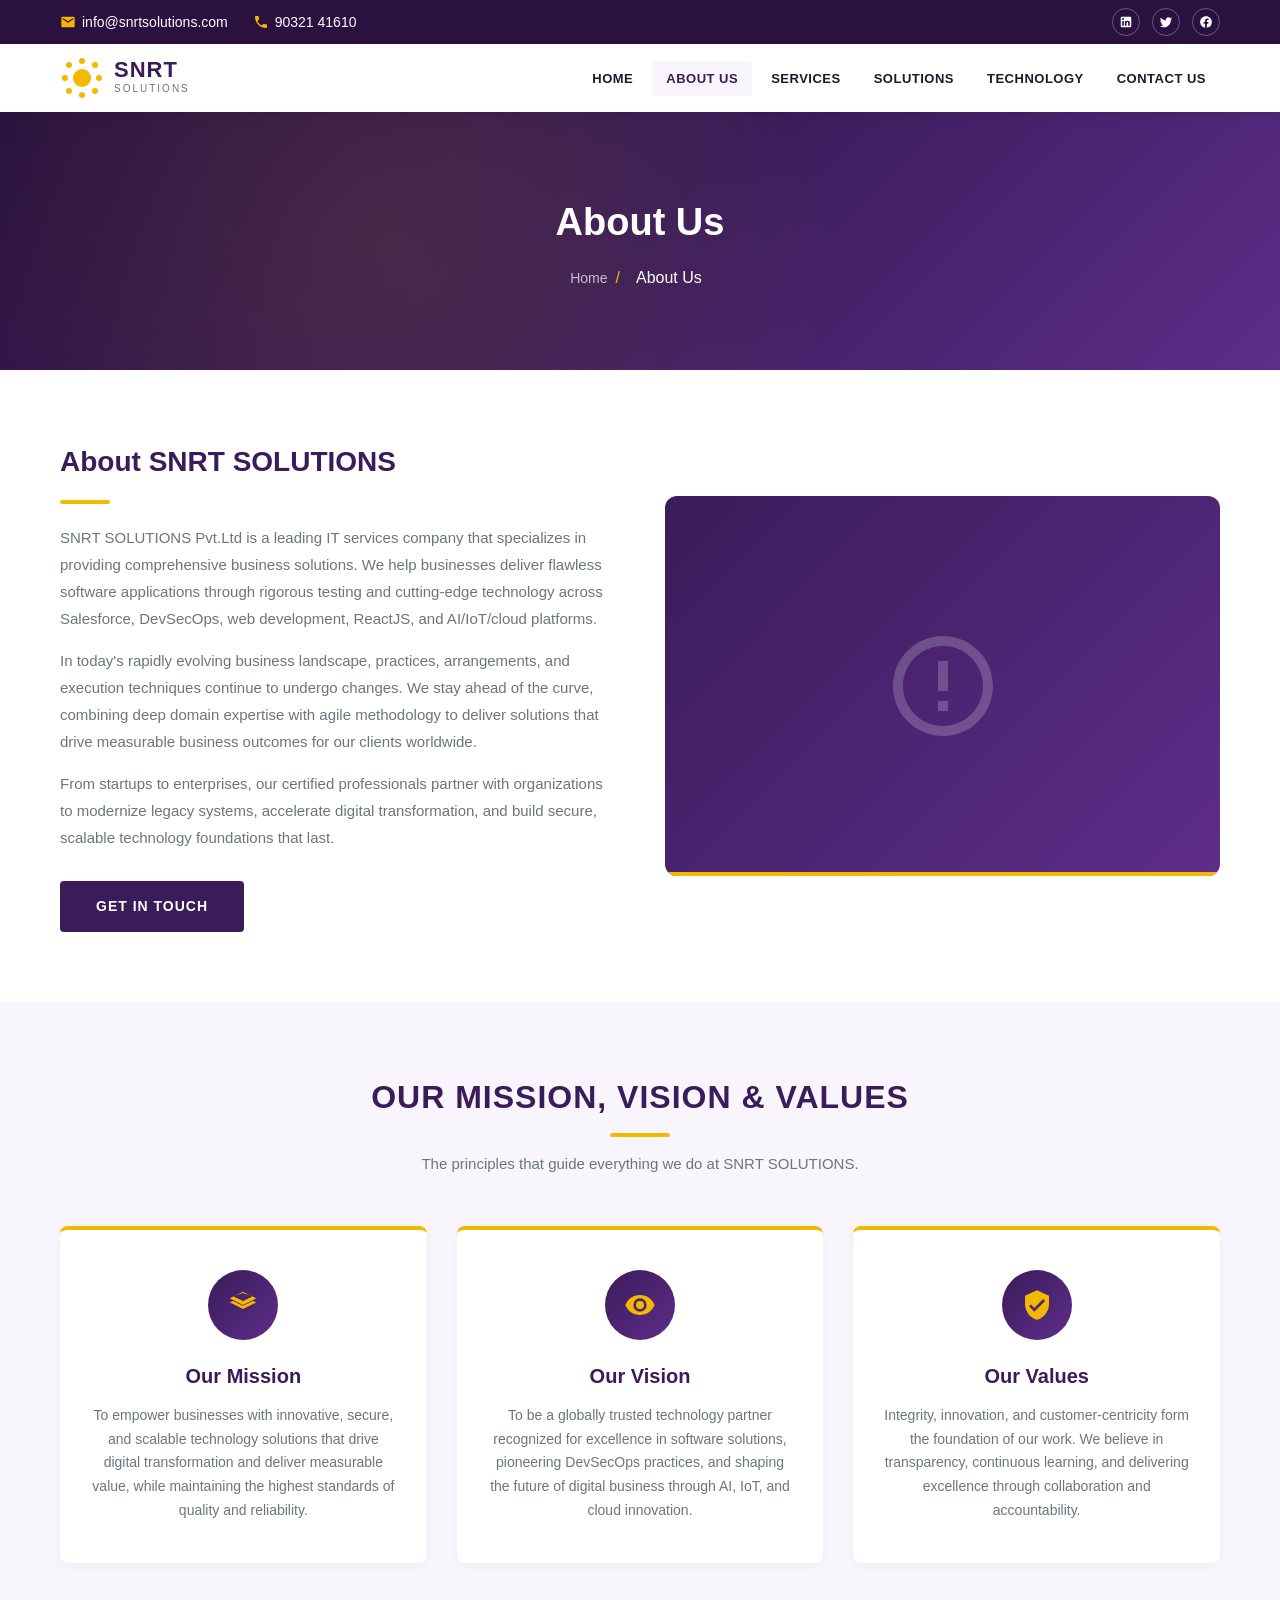
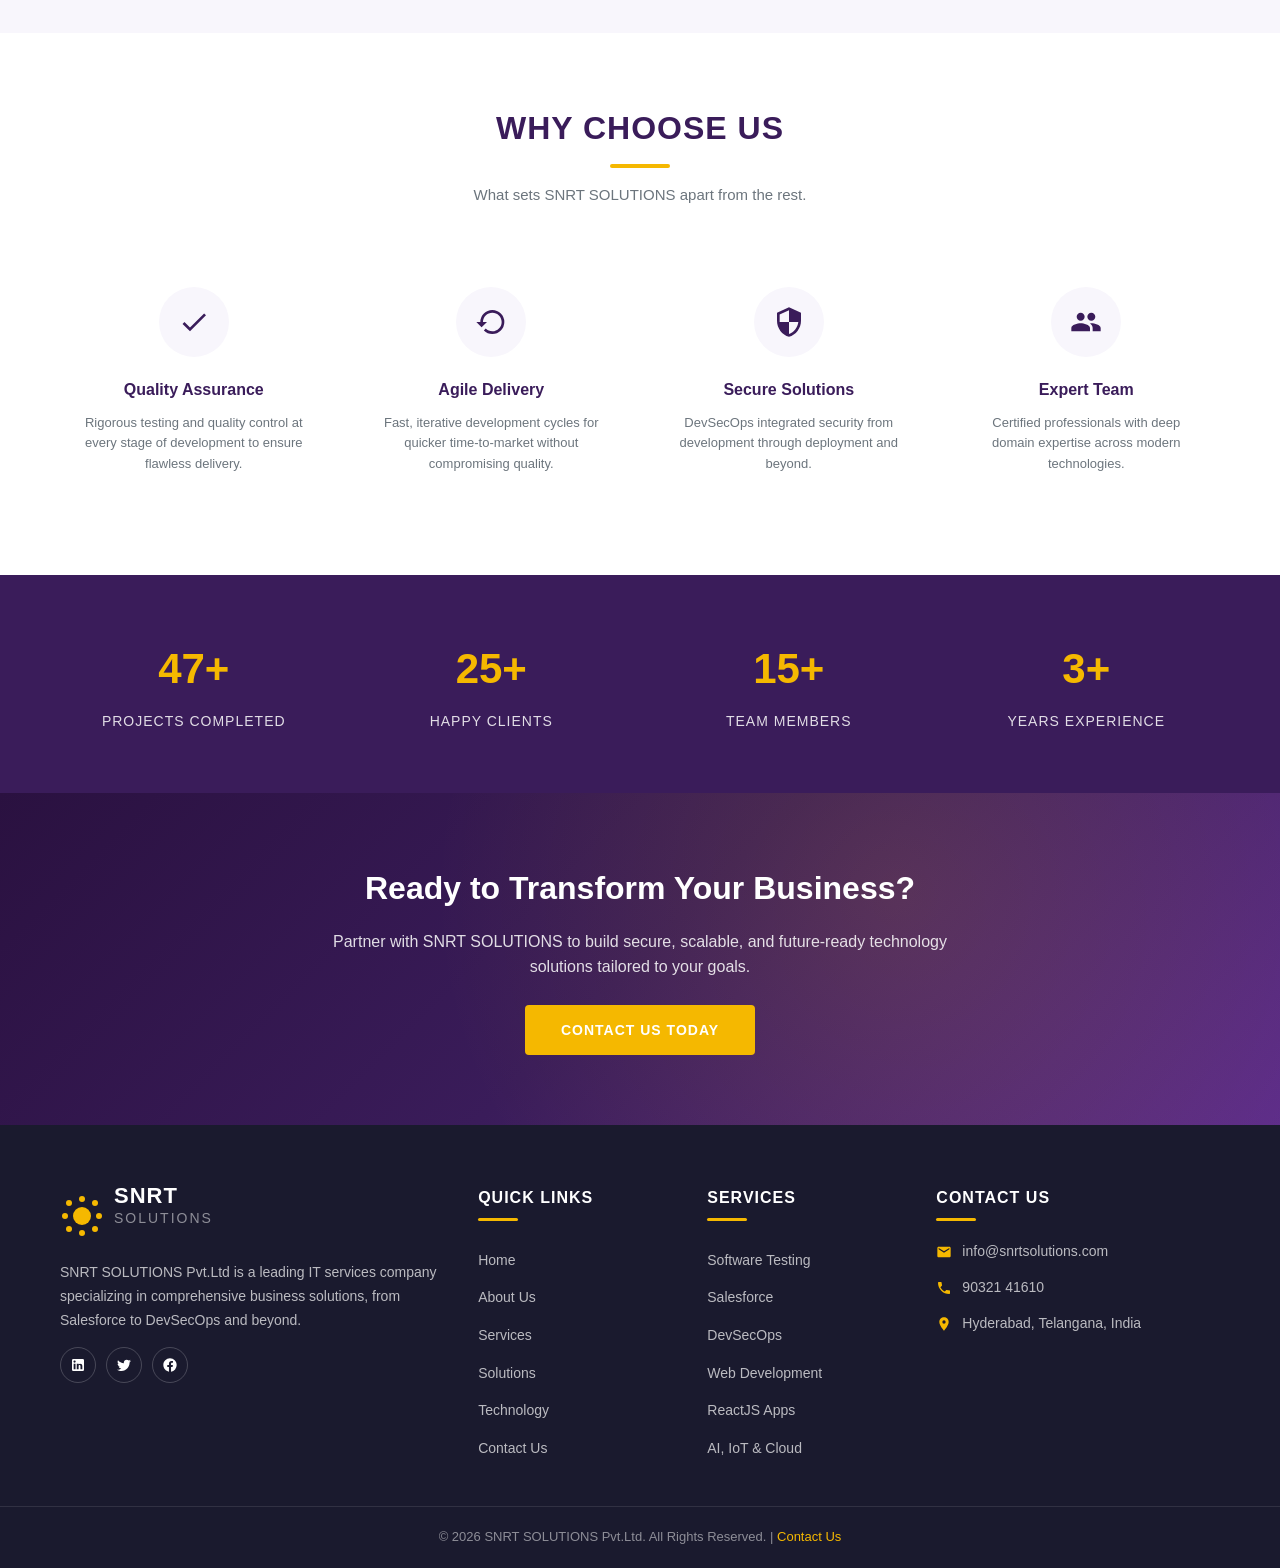
==== about.html @ 0b2ca017 "first commit" ====
<!DOCTYPE html>
<html lang="en">
<head>
  <meta charset="UTF-8">
  <meta name="viewport" content="width=device-width, initial-scale=1.0">
  <title>About Us | SNRT Solutions</title>
  <meta name="description" content="Learn about SNRT SOLUTIONS Pvt.Ltd - our mission, vision, values, and why businesses choose us for Salesforce, DevSecOps, web development, and more.">
  <link rel="stylesheet" href="css/style.css">
</head>
<body>

  <!-- ===== Top Contact Bar ===== -->
  <div class="top-bar">
    <div class="container">
      <div class="contact-info">
        <a href="mailto:info@snrtsolutions.com">
          <svg viewBox="0 0 24 24"><path d="M20 4H4c-1.1 0-1.99.9-1.99 2L2 18c0 1.1.9 2 2 2h16c1.1 0 2-.9 2-2V6c0-1.1-.9-2-2-2zm0 4l-8 5-8-5V6l8 5 8-5v2z"/></svg>
          info@snrtsolutions.com
        </a>
        <a href="tel:+919032141610">
          <svg viewBox="0 0 24 24"><path d="M6.62 10.79c1.44 2.83 3.76 5.14 6.59 6.59l2.2-2.2c.27-.27.67-.36 1.02-.24 1.12.37 2.33.57 3.57.57.55 0 1 .45 1 1V20c0 .55-.45 1-1 1-9.39 0-17-7.61-17-17 0-.55.45-1 1-1h3.5c.55 0 1 .45 1 1 0 1.25.2 2.45.57 3.57.11.35.03.74-.25 1.02l-2.2 2.2z"/></svg>
          90321 41610
        </a>
      </div>
      <div class="social-icons">
        <a href="https://www.linkedin.com" target="_blank" aria-label="LinkedIn">
          <svg viewBox="0 0 24 24"><path d="M19 3a2 2 0 0 1 2 2v14a2 2 0 0 1-2 2H5a2 2 0 0 1-2-2V5a2 2 0 0 1 2-2h14m-.5 15.5v-5.3a3.26 3.26 0 0 0-3.26-3.26c-.85 0-1.84.52-2.32 1.3v-1.11h-2.79v8.37h2.79v-4.93c0-.77.62-1.4 1.39-1.4a1.4 1.4 0 0 1 1.4 1.4v4.93h2.79M6.88 8.56a1.68 1.68 0 0 0 1.68-1.68c0-.93-.75-1.69-1.68-1.69a1.69 1.69 0 0 0-1.69 1.69c0 .93.76 1.68 1.69 1.68m1.39 9.94v-8.37H5.5v8.37h2.77z"/></svg>
        </a>
        <a href="https://twitter.com" target="_blank" aria-label="Twitter">
          <svg viewBox="0 0 24 24"><path d="M22.46 6c-.77.35-1.6.58-2.46.69.88-.53 1.56-1.37 1.88-2.38-.83.5-1.75.85-2.72 1.05C18.37 4.5 17.26 4 16 4c-2.35 0-4.27 1.92-4.27 4.29 0 .34.04.67.11.98C8.28 9.09 5.11 7.38 3 4.79c-.37.64-.58 1.38-.58 2.17 0 1.5.76 2.82 1.93 3.6-.71 0-1.37-.2-1.96-.5v.03c0 2.08 1.48 3.82 3.44 4.21a4.22 4.22 0 0 1-1.93.07c.54 1.69 2.12 2.92 3.98 2.95-1.46 1.14-3.31 1.82-5.31 1.82-.34 0-.68-.02-1.02-.06C3.44 20.29 5.7 21 8.12 21 16 21 20.33 14.46 20.33 8.79c0-.19 0-.37-.01-.56.84-.6 1.56-1.36 2.14-2.23z"/></svg>
        </a>
        <a href="https://facebook.com" target="_blank" aria-label="Facebook">
          <svg viewBox="0 0 24 24"><path d="M12 2.04c-5.5 0-10 4.49-10 10.02 0 5 3.66 9.15 8.44 9.9v-7H7.9v-2.9h2.54V9.85c0-2.51 1.49-3.89 3.78-3.89 1.09 0 2.23.19 2.23.19v2.47h-1.26c-1.24 0-1.63.77-1.63 1.56v1.88h2.78l-.45 2.9h-2.33v7a10 10 0 0 0 8.44-9.9c0-5.53-4.5-10.02-10-10.02z"/></svg>
        </a>
      </div>
    </div>
  </div>

  <!-- ===== Header / Navigation ===== -->
  <header class="header">
    <div class="container">
      <a href="index.html" class="logo">
        <div class="logo-icon">
          <div class="sun-core"></div>
          <div class="sun-ray r1"></div>
          <div class="sun-ray r2"></div>
          <div class="sun-ray r3"></div>
          <div class="sun-ray r4"></div>
          <div class="sun-ray r5"></div>
          <div class="sun-ray r6"></div>
          <div class="sun-ray r7"></div>
          <div class="sun-ray r8"></div>
        </div>
        <div class="logo-text">
          <h1>SNRT</h1>
          <p>Solutions</p>
        </div>
      </a>
      <nav>
        <ul class="nav-menu">
          <li><a href="index.html">Home</a></li>
          <li><a href="about.html" class="active">About Us</a></li>
          <li><a href="services.html">Services</a></li>
          <li><a href="solutions.html">Solutions</a></li>
          <li><a href="technology.html">Technology</a></li>
          <li><a href="contact.html">Contact Us</a></li>
        </ul>
      </nav>
      <div class="menu-toggle">
        <span></span>
        <span></span>
        <span></span>
      </div>
    </div>
  </header>

  <!-- ===== Page Header ===== -->
  <section class="page-header">
    <div class="container">
      <h1>About Us</h1>
      <div class="breadcrumb">
        <a href="index.html">Home</a><span>/</span><span class="current">About Us</span>
      </div>
    </div>
  </section>

  <!-- ===== Company Introduction ===== -->
  <section class="about-intro">
    <div class="container">
      <div class="about-content">
        <div class="about-text">
          <h2>About SNRT SOLUTIONS</h2>
          <div class="underline"></div>
          <p>SNRT SOLUTIONS Pvt.Ltd is a leading IT services company that specializes in providing comprehensive business solutions. We help businesses deliver flawless software applications through rigorous testing and cutting-edge technology across Salesforce, DevSecOps, web development, ReactJS, and AI/IoT/cloud platforms.</p>
          <p>In today's rapidly evolving business landscape, practices, arrangements, and execution techniques continue to undergo changes. We stay ahead of the curve, combining deep domain expertise with agile methodology to deliver solutions that drive measurable business outcomes for our clients worldwide.</p>
          <p>From startups to enterprises, our certified professionals partner with organizations to modernize legacy systems, accelerate digital transformation, and build secure, scalable technology foundations that last.</p>
          <a href="contact.html" class="btn btn-primary" style="margin-top: 15px;">Get In Touch</a>
        </div>
        <div class="about-image">
          <svg viewBox="0 0 24 24"><path d="M12 2C6.48 2 2 6.48 2 12s4.48 10 10 10 10-4.48 10-10S17.52 2 12 2zm0 18c-4.41 0-8-3.59-8-8s3.59-8 8-8 8 3.59 8 8-3.59 8-8 8zm-1-13h2v6h-2zm0 8h2v2h-2z"/></svg>
        </div>
      </div>
    </div>
  </section>

  <!-- ===== Mission, Vision, Values ===== -->
  <section class="mvv-section">
    <div class="container">
      <div class="section-title">
        <h2>Our Mission, Vision & Values</h2>
        <div class="underline"></div>
        <p>The principles that guide everything we do at SNRT SOLUTIONS.</p>
      </div>
      <div class="mvv-grid">
        <div class="mvv-card">
          <div class="mvv-icon">
            <svg viewBox="0 0 24 24"><path d="M12 2L2 7l10 5 10-5-10-5zm0 7L4.5 5.5 12 3l7.5 2.5L12 9zm0 3.5L4.5 9 2 10l10 5 10-5-2.5-1L12 12.5z"/></svg>
          </div>
          <h3>Our Mission</h3>
          <p>To empower businesses with innovative, secure, and scalable technology solutions that drive digital transformation and deliver measurable value, while maintaining the highest standards of quality and reliability.</p>
        </div>
        <div class="mvv-card">
          <div class="mvv-icon">
            <svg viewBox="0 0 24 24"><path d="M12 4.5C7 4.5 2.73 7.61 1 12c1.73 4.39 6 7.5 11 7.5s9.27-3.11 11-7.5c-1.73-4.39-6-7.5-11-7.5zM12 17a5 5 0 1 1 0-10 5 5 0 0 1 0 10zm0-8a3 3 0 1 0 0 6 3 3 0 0 0 0-6z"/></svg>
          </div>
          <h3>Our Vision</h3>
          <p>To be a globally trusted technology partner recognized for excellence in software solutions, pioneering DevSecOps practices, and shaping the future of digital business through AI, IoT, and cloud innovation.</p>
        </div>
        <div class="mvv-card">
          <div class="mvv-icon">
            <svg viewBox="0 0 24 24"><path d="M12 1L3 5v6c0 5.55 3.84 10.74 9 12 5.16-1.26 9-6.45 9-12V5l-9-4zm-2 16l-4-4 1.41-1.41L10 14.17l6.59-6.59L18 9l-8 8z"/></svg>
          </div>
          <h3>Our Values</h3>
          <p>Integrity, innovation, and customer-centricity form the foundation of our work. We believe in transparency, continuous learning, and delivering excellence through collaboration and accountability.</p>
        </div>
      </div>
    </div>
  </section>

  <!-- ===== Why Choose Us ===== -->
  <section class="features">
    <div class="container">
      <div class="section-title">
        <h2>Why Choose Us</h2>
        <div class="underline"></div>
        <p>What sets SNRT SOLUTIONS apart from the rest.</p>
      </div>
      <div class="features-grid">
        <div class="feature-item">
          <div class="feature-icon">
            <svg viewBox="0 0 24 24"><path d="M9 16.17L4.83 12l-1.42 1.41L9 19 21 7l-1.41-1.41z"/></svg>
          </div>
          <h4>Quality Assurance</h4>
          <p>Rigorous testing and quality control at every stage of development to ensure flawless delivery.</p>
        </div>
        <div class="feature-item">
          <div class="feature-icon">
            <svg viewBox="0 0 24 24"><path d="M13 3a9 9 0 0 0-9 9H1l3.89 3.89.07.14L9 12H6c0-3.87 3.13-7 7-7s7 3.13 7 7-3.13 7-7 7c-1.93 0-3.68-.79-4.94-2.06l-1.42 1.42A8.964 8.964 0 0 0 13 21a9 9 0 0 0 0-18z"/></svg>
          </div>
          <h4>Agile Delivery</h4>
          <p>Fast, iterative development cycles for quicker time-to-market without compromising quality.</p>
        </div>
        <div class="feature-item">
          <div class="feature-icon">
            <svg viewBox="0 0 24 24"><path d="M12 1L3 5v6c0 5.55 3.84 10.74 9 12 5.16-1.26 9-6.45 9-12V5l-9-4zm0 10.99h7c-.53 4.12-3.28 7.79-7 8.94V12H5V6.3l7-3.11v8.8z"/></svg>
          </div>
          <h4>Secure Solutions</h4>
          <p>DevSecOps integrated security from development through deployment and beyond.</p>
        </div>
        <div class="feature-item">
          <div class="feature-icon">
            <svg viewBox="0 0 24 24"><path d="M16 11c1.66 0 2.99-1.34 2.99-3S17.66 5 16 5c-1.66 0-3 1.34-3 3s1.34 3 3 3zm-8 0c1.66 0 2.99-1.34 2.99-3S9.66 5 8 5C6.34 5 5 6.34 5 8s1.34 3 3 3zm0 2c-2.33 0-7 1.17-7 3.5V19h14v-2.5c0-2.33-4.67-3.5-7-3.5zm8 0c-.29 0-.62.02-.97.05 1.16.84 1.97 1.97 1.97 3.45V19h6v-2.5c0-2.33-4.67-3.5-7-3.5z"/></svg>
          </div>
          <h4>Expert Team</h4>
          <p>Certified professionals with deep domain expertise across modern technologies.</p>
        </div>
      </div>
    </div>
  </section>

  <!-- ===== Stats Section ===== -->
  <section class="stats">
    <div class="container">
      <div class="stats-grid">
        <div class="stat-item">
          <h3 class="stat-number" data-target="150" data-suffix="+">0</h3>
          <p>Projects Completed</p>
        </div>
        <div class="stat-item">
          <h3 class="stat-number" data-target="80" data-suffix="+">0</h3>
          <p>Happy Clients</p>
        </div>
        <div class="stat-item">
          <h3 class="stat-number" data-target="50" data-suffix="+">0</h3>
          <p>Team Members</p>
        </div>
        <div class="stat-item">
          <h3 class="stat-number" data-target="10" data-suffix="+">0</h3>
          <p>Years Experience</p>
        </div>
      </div>
    </div>
  </section>

  <!-- ===== CTA Section ===== -->
  <section class="cta-section">
    <div class="container">
      <h2>Ready to Transform Your Business?</h2>
      <p>Partner with SNRT SOLUTIONS to build secure, scalable, and future-ready technology solutions tailored to your goals.</p>
      <a href="contact.html" class="btn btn-accent">Contact Us Today</a>
    </div>
  </section>

  <!-- ===== Footer ===== -->
  <footer class="footer">
    <div class="container">
      <div class="footer-grid">
        <div class="footer-col footer-about">
          <a href="index.html" class="logo">
            <div class="logo-icon">
              <div class="sun-core"></div>
              <div class="sun-ray r1"></div>
              <div class="sun-ray r2"></div>
              <div class="sun-ray r3"></div>
              <div class="sun-ray r4"></div>
              <div class="sun-ray r5"></div>
              <div class="sun-ray r6"></div>
              <div class="sun-ray r7"></div>
              <div class="sun-ray r8"></div>
            </div>
            <div class="logo-text">
              <h1>SNRT</h1>
              <p>Solutions</p>
            </div>
          </a>
          <p>SNRT SOLUTIONS Pvt.Ltd is a leading IT services company specializing in comprehensive business solutions, from Salesforce to DevSecOps and beyond.</p>
          <div class="footer-social">
            <a href="https://www.linkedin.com" target="_blank" aria-label="LinkedIn">
              <svg viewBox="0 0 24 24"><path d="M19 3a2 2 0 0 1 2 2v14a2 2 0 0 1-2 2H5a2 2 0 0 1-2-2V5a2 2 0 0 1 2-2h14m-.5 15.5v-5.3a3.26 3.26 0 0 0-3.26-3.26c-.85 0-1.84.52-2.32 1.3v-1.11h-2.79v8.37h2.79v-4.93c0-.77.62-1.4 1.39-1.4a1.4 1.4 0 0 1 1.4 1.4v4.93h2.79M6.88 8.56a1.68 1.68 0 0 0 1.68-1.68c0-.93-.75-1.69-1.68-1.69a1.69 1.69 0 0 0-1.69 1.69c0 .93.76 1.68 1.69 1.68m1.39 9.94v-8.37H5.5v8.37h2.77z"/></svg>
            </a>
            <a href="https://twitter.com" target="_blank" aria-label="Twitter">
              <svg viewBox="0 0 24 24"><path d="M22.46 6c-.77.35-1.6.58-2.46.69.88-.53 1.56-1.37 1.88-2.38-.83.5-1.75.85-2.72 1.05C18.37 4.5 17.26 4 16 4c-2.35 0-4.27 1.92-4.27 4.29 0 .34.04.67.11.98C8.28 9.09 5.11 7.38 3 4.79c-.37.64-.58 1.38-.58 2.17 0 1.5.76 2.82 1.93 3.6-.71 0-1.37-.2-1.96-.5v.03c0 2.08 1.48 3.82 3.44 4.21a4.22 4.22 0 0 1-1.93.07c.54 1.69 2.12 2.92 3.98 2.95-1.46 1.14-3.31 1.82-5.31 1.82-.34 0-.68-.02-1.02-.06C3.44 20.29 5.7 21 8.12 21 16 21 20.33 14.46 20.33 8.79c0-.19 0-.37-.01-.56.84-.6 1.56-1.36 2.14-2.23z"/></svg>
            </a>
            <a href="https://facebook.com" target="_blank" aria-label="Facebook">
              <svg viewBox="0 0 24 24"><path d="M12 2.04c-5.5 0-10 4.49-10 10.02 0 5 3.66 9.15 8.44 9.9v-7H7.9v-2.9h2.54V9.85c0-2.51 1.49-3.89 3.78-3.89 1.09 0 2.23.19 2.23.19v2.47h-1.26c-1.24 0-1.63.77-1.63 1.56v1.88h2.78l-.45 2.9h-2.33v7a10 10 0 0 0 8.44-9.9c0-5.53-4.5-10.02-10-10.02z"/></svg>
            </a>
          </div>
        </div>
        <div class="footer-col">
          <h3>Quick Links</h3>
          <ul>
            <li><a href="index.html">Home</a></li>
            <li><a href="about.html">About Us</a></li>
            <li><a href="services.html">Services</a></li>
            <li><a href="solutions.html">Solutions</a></li>
            <li><a href="technology.html">Technology</a></li>
            <li><a href="contact.html">Contact Us</a></li>
          </ul>
        </div>
        <div class="footer-col">
          <h3>Services</h3>
          <ul>
            <li><a href="services.html#testing">Software Testing</a></li>
            <li><a href="services.html#salesforce">Salesforce</a></li>
            <li><a href="services.html#devsecops">DevSecOps</a></li>
            <li><a href="services.html#webdev">Web Development</a></li>
            <li><a href="services.html#reactjs">ReactJS Apps</a></li>
            <li><a href="services.html#ai-iot">AI, IoT & Cloud</a></li>
          </ul>
        </div>
        <div class="footer-col footer-contact">
          <h3>Contact Us</h3>
          <div class="contact-item">
            <svg viewBox="0 0 24 24"><path d="M20 4H4c-1.1 0-1.99.9-1.99 2L2 18c0 1.1.9 2 2 2h16c1.1 0 2-.9 2-2V6c0-1.1-.9-2-2-2zm0 4l-8 5-8-5V6l8 5 8-5v2z"/></svg>
            <p>info@snrtsolutions.com</p>
          </div>
          <div class="contact-item">
            <svg viewBox="0 0 24 24"><path d="M6.62 10.79c1.44 2.83 3.76 5.14 6.59 6.59l2.2-2.2c.27-.27.67-.36 1.02-.24 1.12.37 2.33.57 3.57.57.55 0 1 .45 1 1V20c0 .55-.45 1-1 1-9.39 0-17-7.61-17-17 0-.55.45-1 1-1h3.5c.55 0 1 .45 1 1 0 1.25.2 2.45.57 3.57.11.35.03.74-.25 1.02l-2.2 2.2z"/></svg>
            <p>90321 41610</p>
          </div>
          <div class="contact-item">
            <svg viewBox="0 0 24 24"><path d="M12 2C8.13 2 5 5.13 5 9c0 5.25 7 13 7 13s7-7.75 7-13c0-3.87-3.13-7-7-7zm0 9.5a2.5 2.5 0 0 1 0-5 2.5 2.5 0 0 1 0 5z"/></svg>
            <p>Hyderabad, Telangana, India</p>
          </div>
        </div>
      </div>
    </div>
    <div class="footer-bottom">
      <p>&copy; 2026 SNRT SOLUTIONS Pvt.Ltd. All Rights Reserved. | <a href="contact.html">Contact Us</a></p>
    </div>
  </footer>

  <!-- ===== Back to Top ===== -->
  <button class="back-to-top" aria-label="Back to top">
    <svg viewBox="0 0 24 24"><path d="M7.41 15.41L12 10.83l4.59 4.58L18 14l-6-6-6 6z"/></svg>
  </button>

  <script src="js/main.js"></script>
</body>
</html>
---- css/style.css ----
/* ===== CSS Variables ===== */
:root {
  --primary: #3a1c5a;
  --primary-dark: #2a1140;
  --primary-light: #5e2d8a;
  --accent: #f5b800;
  --accent-dark: #e0a800;
  --white: #ffffff;
  --light-bg: #f8f6fc;
  --gray: #6c757d;
  --dark: #1a1a2e;
  --text: #333333;
  --transition: all 0.3s ease;
}

/* ===== Reset ===== */
* {
  margin: 0;
  padding: 0;
  box-sizing: border-box;
}

html {
  scroll-behavior: smooth;
}

body {
  font-family: 'Segoe UI', Tahoma, Geneva, Verdana, sans-serif;
  color: var(--text);
  line-height: 1.6;
  overflow-x: hidden;
}

a {
  text-decoration: none;
  color: inherit;
  transition: var(--transition);
}

ul {
  list-style: none;
}

img {
  max-width: 100%;
  height: auto;
}

.container {
  max-width: 1200px;
  margin: 0 auto;
  padding: 0 20px;
}

/* ===== Top Contact Bar ===== */
.top-bar {
  background: var(--primary-dark);
  color: var(--white);
  padding: 8px 0;
  font-size: 14px;
}

.top-bar .container {
  display: flex;
  justify-content: space-between;
  align-items: center;
}

.top-bar .contact-info {
  display: flex;
  gap: 25px;
  align-items: center;
}

.top-bar .contact-info a {
  display: flex;
  align-items: center;
  gap: 6px;
}

.top-bar .contact-info svg {
  width: 16px;
  height: 16px;
  fill: var(--accent);
}

.top-bar .social-icons {
  display: flex;
  gap: 12px;
}

.top-bar .social-icons a {
  width: 28px;
  height: 28px;
  border: 1px solid rgba(255,255,255,0.3);
  border-radius: 50%;
  display: flex;
  align-items: center;
  justify-content: center;
  transition: var(--transition);
}

.top-bar .social-icons a:hover {
  background: var(--accent);
  border-color: var(--accent);
}

.top-bar .social-icons svg {
  width: 14px;
  height: 14px;
  fill: var(--white);
}

/* ===== Header / Navigation ===== */
.header {
  background: var(--white);
  box-shadow: 0 2px 10px rgba(0,0,0,0.08);
  position: sticky;
  top: 0;
  z-index: 1000;
}

.header .container {
  display: flex;
  justify-content: space-between;
  align-items: center;
  padding-top: 12px;
  padding-bottom: 12px;
}

.logo {
  display: flex;
  align-items: center;
  gap: 10px;
}

.logo-icon {
  width: 44px;
  height: 44px;
  position: relative;
  display: flex;
  align-items: center;
  justify-content: center;
}

.logo-icon .sun-core {
  width: 18px;
  height: 18px;
  background: var(--accent);
  border-radius: 50%;
}

.logo-icon .sun-ray {
  position: absolute;
  width: 6px;
  height: 6px;
  background: var(--accent);
  border-radius: 50%;
}

.sun-ray.r1 { top: 2px; left: 50%; transform: translateX(-50%); }
.sun-ray.r2 { bottom: 2px; left: 50%; transform: translateX(-50%); }
.sun-ray.r3 { left: 2px; top: 50%; transform: translateY(-50%); }
.sun-ray.r4 { right: 2px; top: 50%; transform: translateY(-50%); }
.sun-ray.r5 { top: 6px; left: 6px; }
.sun-ray.r6 { top: 6px; right: 6px; }
.sun-ray.r7 { bottom: 6px; left: 6px; }
.sun-ray.r8 { bottom: 6px; right: 6px; }

.logo-text h1 {
  font-size: 22px;
  font-weight: 800;
  color: var(--primary);
  letter-spacing: 1px;
  line-height: 1;
}

.logo-text p {
  font-size: 10px;
  color: var(--gray);
  letter-spacing: 2px;
  text-transform: uppercase;
}

.nav-menu {
  display: flex;
  gap: 5px;
  align-items: center;
}

.nav-menu li a {
  font-size: 13px;
  font-weight: 600;
  text-transform: uppercase;
  letter-spacing: 0.5px;
  color: var(--dark);
  padding: 10px 14px;
  border-radius: 4px;
  transition: var(--transition);
}

.nav-menu li a:hover,
.nav-menu li a.active {
  color: var(--primary);
  background: var(--light-bg);
}

/* Mobile menu toggle */
.menu-toggle {
  display: none;
  flex-direction: column;
  gap: 5px;
  cursor: pointer;
  padding: 8px;
}

.menu-toggle span {
  width: 25px;
  height: 3px;
  background: var(--primary);
  border-radius: 2px;
  transition: var(--transition);
}

/* ===== Hero Section ===== */
.hero {
  background: linear-gradient(135deg, #1a1a2e 0%, #16213e 40%, #0f3460 100%);
  position: relative;
  min-height: 520px;
  display: flex;
  align-items: center;
  overflow: hidden;
}

.hero::before {
  content: '';
  position: absolute;
  top: 0;
  left: 0;
  right: 0;
  bottom: 0;
  background-image:
    radial-gradient(circle at 20% 50%, rgba(245,184,0,0.08) 0%, transparent 50%),
    radial-gradient(circle at 70% 30%, rgba(0,212,255,0.06) 0%, transparent 50%);
}

.hero-globe {
  position: absolute;
  right: -50px;
  top: 50%;
  transform: translateY(-50%);
  width: 600px;
  height: 600px;
  opacity: 0.15;
  border-radius: 50%;
  border: 2px solid var(--accent);
  animation: spin 30s linear infinite;
}

.hero-globe::before {
  content: '';
  position: absolute;
  top: 10%;
  left: 10%;
  right: 10%;
  bottom: 10%;
  border-radius: 50%;
  border: 1px solid var(--accent);
  transform: rotate(45deg);
}

.hero-globe::after {
  content: '';
  position: absolute;
  top: 20%;
  left: 20%;
  right: 20%;
  bottom: 20%;
  border-radius: 50%;
  border: 1px solid var(--accent);
}

@keyframes spin {
  to { transform: translateY(-50%) rotate(360deg); }
}

.hero-content {
  position: relative;
  z-index: 2;
  max-width: 600px;
  padding: 60px 0;
}

.hero-content h2 {
  font-size: 42px;
  color: var(--white);
  font-weight: 800;
  margin-bottom: 18px;
  line-height: 1.2;
}

.hero-content p {
  font-size: 17px;
  color: rgba(255,255,255,0.85);
  margin-bottom: 30px;
  line-height: 1.7;
}

.btn {
  display: inline-block;
  padding: 14px 36px;
  font-size: 14px;
  font-weight: 700;
  text-transform: uppercase;
  letter-spacing: 1px;
  border: none;
  cursor: pointer;
  border-radius: 4px;
  transition: var(--transition);
}

.btn-accent {
  background: var(--accent);
  color: var(--white);
}

.btn-accent:hover {
  background: var(--accent-dark);
  transform: translateY(-2px);
  box-shadow: 0 6px 20px rgba(245,184,0,0.4);
}

.btn-outline {
  background: transparent;
  color: var(--white);
  border: 2px solid var(--white);
}

.btn-outline:hover {
  background: var(--white);
  color: var(--primary);
}

.btn-primary {
  background: var(--primary);
  color: var(--white);
}

.btn-primary:hover {
  background: var(--primary-light);
  transform: translateY(-2px);
}

/* ===== Info Bar ===== */
.info-bar {
  background: var(--primary);
  color: var(--white);
  padding: 22px 0;
}

.info-bar .container {
  display: flex;
  align-items: center;
  justify-content: space-between;
  gap: 30px;
}

.info-bar p {
  font-size: 15px;
  flex: 1;
}

.info-bar .info-arrow {
  width: 44px;
  height: 44px;
  border: 2px solid var(--white);
  border-radius: 50%;
  display: flex;
  align-items: center;
  justify-content: center;
  flex-shrink: 0;
  transition: var(--transition);
}

.info-bar .info-arrow:hover {
  background: var(--accent);
  border-color: var(--accent);
}

.info-bar .info-arrow svg {
  width: 18px;
  height: 18px;
  fill: var(--white);
}

/* ===== Section Divider ===== */
.section-divider {
  text-align: center;
  padding: 40px 0 20px;
  background: var(--white);
}

.section-divider .triangle {
  width: 0;
  height: 0;
  border-left: 30px solid transparent;
  border-right: 30px solid transparent;
  border-bottom: 20px solid var(--primary);
  margin: 0 auto;
}

.section-divider hr {
  border: none;
  height: 1px;
  background: #e0e0e0;
  margin-top: 10px;
}

/* ===== Section Title ===== */
.section-title {
  text-align: center;
  margin-bottom: 50px;
}

.section-title h2 {
  font-size: 32px;
  color: var(--primary);
  font-weight: 800;
  text-transform: uppercase;
  letter-spacing: 1px;
  margin-bottom: 10px;
}

.section-title .underline {
  width: 60px;
  height: 4px;
  background: var(--accent);
  margin: 0 auto;
  border-radius: 2px;
}

.section-title p {
  color: var(--gray);
  margin-top: 15px;
  font-size: 15px;
  max-width: 600px;
  margin-left: auto;
  margin-right: auto;
}

/* ===== Services Grid ===== */
.services {
  padding: 70px 0;
  background: var(--white);
}

.services-grid {
  display: grid;
  grid-template-columns: repeat(3, 1fr);
  gap: 30px;
}

.service-card {
  background: var(--white);
  border: 1px solid #eee;
  border-radius: 8px;
  overflow: hidden;
  transition: var(--transition);
  text-align: center;
}

.service-card:hover {
  box-shadow: 0 10px 40px rgba(58,28,90,0.12);
  transform: translateY(-5px);
  border-color: var(--primary-light);
}

.service-card .card-img {
  width: 100%;
  height: 200px;
  background: linear-gradient(135deg, var(--primary) 0%, var(--primary-light) 100%);
  display: flex;
  align-items: center;
  justify-content: center;
  position: relative;
  overflow: hidden;
}

.service-card .card-img svg {
  width: 64px;
  height: 64px;
  fill: var(--accent);
  position: relative;
  z-index: 1;
}

.service-card .card-img::before {
  content: '';
  position: absolute;
  width: 150px;
  height: 150px;
  border: 2px solid rgba(255,255,255,0.1);
  border-radius: 50%;
}

.service-card .card-body {
  padding: 25px 20px;
}

.service-card h3 {
  font-size: 18px;
  color: var(--primary);
  margin-bottom: 12px;
  font-weight: 700;
}

.service-card p {
  font-size: 14px;
  color: var(--gray);
  margin-bottom: 15px;
  line-height: 1.7;
}

.service-card .read-more {
  font-size: 13px;
  font-weight: 700;
  text-transform: uppercase;
  color: var(--accent-dark);
  letter-spacing: 0.5px;
}

.service-card .read-more:hover {
  color: var(--primary);
}

/* ===== About Section ===== */
.about {
  padding: 70px 0;
  background: var(--light-bg);
}

.about-content {
  display: grid;
  grid-template-columns: 1fr 1fr;
  gap: 50px;
  align-items: center;
}

.about-text h2 {
  font-size: 28px;
  color: var(--primary);
  font-weight: 800;
  margin-bottom: 15px;
}

.about-text .underline {
  width: 50px;
  height: 4px;
  background: var(--accent);
  border-radius: 2px;
  margin-bottom: 20px;
}

.about-text p {
  color: var(--gray);
  margin-bottom: 15px;
  line-height: 1.8;
  font-size: 15px;
}

.about-text ul {
  margin: 20px 0;
}

.about-text ul li {
  padding: 8px 0;
  padding-left: 30px;
  position: relative;
  color: var(--text);
  font-size: 15px;
}

.about-text ul li::before {
  content: '\2713';
  position: absolute;
  left: 0;
  color: var(--accent);
  font-weight: 800;
  font-size: 18px;
}

.about-image {
  background: linear-gradient(135deg, var(--primary) 0%, var(--primary-light) 100%);
  border-radius: 12px;
  height: 380px;
  display: flex;
  align-items: center;
  justify-content: center;
  position: relative;
  overflow: hidden;
}

.about-image svg {
  width: 120px;
  height: 120px;
  fill: rgba(255,255,255,0.2);
}

.about-image::after {
  content: '';
  position: absolute;
  bottom: 0;
  left: 0;
  right: 0;
  height: 4px;
  background: var(--accent);
}

/* ===== Why Choose Us / Features ===== */
.features {
  padding: 70px 0;
  background: var(--white);
}

.features-grid {
  display: grid;
  grid-template-columns: repeat(4, 1fr);
  gap: 30px;
}

.feature-item {
  text-align: center;
  padding: 30px 20px;
  border-radius: 8px;
  transition: var(--transition);
}

.feature-item:hover {
  background: var(--light-bg);
  transform: translateY(-5px);
}

.feature-item .feature-icon {
  width: 70px;
  height: 70px;
  margin: 0 auto 20px;
  background: var(--light-bg);
  border-radius: 50%;
  display: flex;
  align-items: center;
  justify-content: center;
  transition: var(--transition);
}

.feature-item:hover .feature-icon {
  background: var(--primary);
}

.feature-item .feature-icon svg {
  width: 32px;
  height: 32px;
  fill: var(--primary);
  transition: var(--transition);
}

.feature-item:hover .feature-icon svg {
  fill: var(--accent);
}

.feature-item h4 {
  font-size: 16px;
  color: var(--primary);
  font-weight: 700;
  margin-bottom: 10px;
}

.feature-item p {
  font-size: 13px;
  color: var(--gray);
  line-height: 1.6;
}

/* ===== Stats Section ===== */
.stats {
  background: var(--primary);
  padding: 60px 0;
}

.stats-grid {
  display: grid;
  grid-template-columns: repeat(4, 1fr);
  gap: 30px;
  text-align: center;
}

.stat-item h3 {
  font-size: 42px;
  color: var(--accent);
  font-weight: 800;
  margin-bottom: 8px;
}

.stat-item p {
  color: rgba(255,255,255,0.85);
  font-size: 14px;
  text-transform: uppercase;
  letter-spacing: 1px;
}

/* ===== Clients Section ===== */
.clients {
  padding: 70px 0;
  background: var(--white);
}

.clients-grid {
  display: grid;
  grid-template-columns: repeat(6, 1fr);
  gap: 20px;
  align-items: center;
}

.client-logo {
  height: 80px;
  background: var(--light-bg);
  border-radius: 8px;
  display: flex;
  align-items: center;
  justify-content: center;
  font-size: 16px;
  font-weight: 700;
  color: var(--gray);
  transition: var(--transition);
  border: 1px solid #eee;
}

.client-logo:hover {
  box-shadow: 0 4px 15px rgba(0,0,0,0.08);
  color: var(--primary);
}

/* ===== Contact Section ===== */
.contact {
  padding: 70px 0;
  background: var(--light-bg);
}

.contact-content {
  display: grid;
  grid-template-columns: 1fr 1.5fr;
  gap: 40px;
}

.contact-info-box {
  background: var(--primary);
  color: var(--white);
  padding: 40px 30px;
  border-radius: 8px;
}

.contact-info-box h3 {
  font-size: 22px;
  margin-bottom: 25px;
  font-weight: 700;
}

.contact-info-box .contact-item {
  display: flex;
  gap: 15px;
  margin-bottom: 25px;
  align-items: flex-start;
}

.contact-info-box .contact-item svg {
  width: 20px;
  height: 20px;
  fill: var(--accent);
  flex-shrink: 0;
  margin-top: 2px;
}

.contact-info-box .contact-item .label {
  font-size: 12px;
  text-transform: uppercase;
  color: rgba(255,255,255,0.6);
  letter-spacing: 1px;
  margin-bottom: 3px;
}

.contact-info-box .contact-item .value {
  font-size: 15px;
  color: var(--white);
}

.contact-form {
  background: var(--white);
  padding: 40px 30px;
  border-radius: 8px;
  box-shadow: 0 4px 20px rgba(0,0,0,0.05);
}

.contact-form h3 {
  font-size: 22px;
  color: var(--primary);
  margin-bottom: 25px;
  font-weight: 700;
}

.form-group {
  margin-bottom: 20px;
}

.form-group label {
  display: block;
  font-size: 14px;
  font-weight: 600;
  color: var(--text);
  margin-bottom: 6px;
}

.form-group input,
.form-group textarea,
.form-group select {
  width: 100%;
  padding: 12px 15px;
  border: 1px solid #ddd;
  border-radius: 4px;
  font-size: 14px;
  font-family: inherit;
  transition: var(--transition);
}

.form-group input:focus,
.form-group textarea:focus,
.form-group select:focus {
  outline: none;
  border-color: var(--primary-light);
  box-shadow: 0 0 0 3px rgba(94,45,138,0.1);
}

.form-row {
  display: grid;
  grid-template-columns: 1fr 1fr;
  gap: 15px;
}

.form-message {
  padding: 12px 15px;
  border-radius: 4px;
  font-size: 14px;
  margin-bottom: 15px;
  display: none;
}

.form-message.success {
  background: #d4edda;
  color: #155724;
  border: 1px solid #c3e6cb;
  display: block;
}

/* ===== Page Header (for subpages) ===== */
.page-header {
  background: linear-gradient(135deg, var(--primary-dark) 0%, var(--primary) 50%, var(--primary-light) 100%);
  padding: 80px 0;
  text-align: center;
  position: relative;
  overflow: hidden;
}

.page-header::before {
  content: '';
  position: absolute;
  top: 0; left: 0; right: 0; bottom: 0;
  background-image: radial-gradient(circle at 30% 50%, rgba(245,184,0,0.1) 0%, transparent 50%);
}

.page-header h1 {
  font-size: 38px;
  color: var(--white);
  font-weight: 800;
  position: relative;
  z-index: 2;
}

.page-header .breadcrumb {
  margin-top: 12px;
  position: relative;
  z-index: 2;
}

.page-header .breadcrumb a {
  color: rgba(255,255,255,0.7);
  font-size: 14px;
}

.page-header .breadcrumb a:hover {
  color: var(--accent);
}

.page-header .breadcrumb span {
  color: var(--accent);
  margin: 0 8px;
}

.page-header .breadcrumb .current {
  color: var(--white);
}

/* ===== Technology Section ===== */
.tech-section {
  padding: 70px 0;
  background: var(--white);
}

.tech-grid {
  display: grid;
  grid-template-columns: repeat(4, 1fr);
  gap: 25px;
}

.tech-item {
  text-align: center;
  padding: 30px 15px;
  border: 1px solid #eee;
  border-radius: 8px;
  transition: var(--transition);
}

.tech-item:hover {
  border-color: var(--accent);
  box-shadow: 0 5px 25px rgba(0,0,0,0.08);
}

.tech-item .tech-icon {
  width: 60px;
  height: 60px;
  margin: 0 auto 15px;
  background: var(--light-bg);
  border-radius: 12px;
  display: flex;
  align-items: center;
  justify-content: center;
  font-size: 24px;
  font-weight: 800;
  color: var(--primary);
}

.tech-item h4 {
  font-size: 15px;
  color: var(--primary);
  font-weight: 700;
}

/* ===== Solutions Section ===== */
.solutions-section {
  padding: 70px 0;
  background: var(--light-bg);
}

.solutions-list {
  display: grid;
  grid-template-columns: 1fr 1fr;
  gap: 30px;
}

.solution-card {
  background: var(--white);
  border-radius: 8px;
  overflow: hidden;
  box-shadow: 0 2px 10px rgba(0,0,0,0.05);
  transition: var(--transition);
  display: flex;
  flex-direction: column;
}

.solution-card:hover {
  box-shadow: 0 10px 35px rgba(0,0,0,0.1);
  transform: translateY(-3px);
}

.solution-card .sol-header {
  background: linear-gradient(135deg, var(--primary) 0%, var(--primary-light) 100%);
  padding: 25px;
  display: flex;
  align-items: center;
  gap: 15px;
}

.solution-card .sol-header svg {
  width: 32px;
  height: 32px;
  fill: var(--accent);
}

.solution-card .sol-header h3 {
  color: var(--white);
  font-size: 18px;
  font-weight: 700;
}

.solution-card .sol-body {
  padding: 25px;
  flex: 1;
}

.solution-card .sol-body p {
  color: var(--gray);
  font-size: 14px;
  margin-bottom: 15px;
  line-height: 1.7;
}

.solution-card .sol-body ul li {
  padding: 6px 0 6px 25px;
  position: relative;
  font-size: 14px;
  color: var(--text);
}

.solution-card .sol-body ul li::before {
  content: '\2192';
  position: absolute;
  left: 0;
  color: var(--accent);
  font-weight: 700;
}

/* ===== Footer ===== */
.footer {
  background: var(--dark);
  color: rgba(255,255,255,0.7);
  padding-top: 60px;
}

.footer-grid {
  display: grid;
  grid-template-columns: 2fr 1fr 1fr 1.5fr;
  gap: 40px;
  padding-bottom: 40px;
}

.footer-col h3 {
  color: var(--white);
  font-size: 16px;
  font-weight: 700;
  text-transform: uppercase;
  letter-spacing: 1px;
  margin-bottom: 20px;
  position: relative;
  padding-bottom: 10px;
}

.footer-col h3::after {
  content: '';
  position: absolute;
  bottom: 0;
  left: 0;
  width: 40px;
  height: 3px;
  background: var(--accent);
  border-radius: 2px;
}

.footer-about .logo {
  margin-bottom: 15px;
}

.footer-about .logo-text h1 {
  color: var(--white);
}

.footer-about .logo-text p {
  color: rgba(255,255,255,0.5);
}

.footer-about p {
  font-size: 14px;
  line-height: 1.7;
  margin-bottom: 15px;
}

.footer-col ul li {
  padding: 6px 0;
}

.footer-col ul li a {
  font-size: 14px;
  transition: var(--transition);
}

.footer-col ul li a:hover {
  color: var(--accent);
  padding-left: 5px;
}

.footer-contact .contact-item {
  display: flex;
  gap: 10px;
  margin-bottom: 15px;
  align-items: flex-start;
}

.footer-contact .contact-item svg {
  width: 16px;
  height: 16px;
  fill: var(--accent);
  flex-shrink: 0;
  margin-top: 3px;
}

.footer-contact .contact-item p {
  font-size: 14px;
  line-height: 1.5;
}

.footer-social {
  display: flex;
  gap: 10px;
  margin-top: 15px;
}

.footer-social a {
  width: 36px;
  height: 36px;
  border: 1px solid rgba(255,255,255,0.2);
  border-radius: 50%;
  display: flex;
  align-items: center;
  justify-content: center;
  transition: var(--transition);
}

.footer-social a:hover {
  background: var(--accent);
  border-color: var(--accent);
}

.footer-social svg {
  width: 16px;
  height: 16px;
  fill: var(--white);
}

.footer-bottom {
  border-top: 1px solid rgba(255,255,255,0.1);
  padding: 20px 0;
  text-align: center;
}

.footer-bottom p {
  font-size: 13px;
  color: rgba(255,255,255,0.5);
}

.footer-bottom a {
  color: var(--accent);
}

/* ===== Back to Top ===== */
.back-to-top {
  position: fixed;
  bottom: 30px;
  right: 30px;
  width: 45px;
  height: 45px;
  background: var(--primary);
  color: var(--white);
  border: none;
  border-radius: 50%;
  cursor: pointer;
  display: flex;
  align-items: center;
  justify-content: center;
  opacity: 0;
  visibility: hidden;
  transition: var(--transition);
  z-index: 999;
}

.back-to-top.visible {
  opacity: 1;
  visibility: visible;
}

.back-to-top:hover {
  background: var(--accent);
  transform: translateY(-3px);
}

.back-to-top svg {
  width: 20px;
  height: 20px;
  fill: var(--white);
}

/* ===== Subpage Sections ===== */

/* About Intro (reuse .about-content) */
.about-intro {
  padding: 70px 0;
  background: var(--white);
}

/* Mission / Vision / Values Cards */
.mvv-section {
  padding: 70px 0;
  background: var(--light-bg);
}

.mvv-grid {
  display: grid;
  grid-template-columns: repeat(3, 1fr);
  gap: 30px;
}

.mvv-card {
  background: var(--white);
  border-radius: 8px;
  padding: 40px 30px;
  text-align: center;
  box-shadow: 0 2px 10px rgba(0,0,0,0.05);
  transition: var(--transition);
  border-top: 4px solid var(--accent);
}

.mvv-card:hover {
  transform: translateY(-5px);
  box-shadow: 0 10px 35px rgba(0,0,0,0.1);
}

.mvv-icon {
  width: 70px;
  height: 70px;
  margin: 0 auto 20px;
  background: linear-gradient(135deg, var(--primary) 0%, var(--primary-light) 100%);
  border-radius: 50%;
  display: flex;
  align-items: center;
  justify-content: center;
}

.mvv-icon svg {
  width: 32px;
  height: 32px;
  fill: var(--accent);
}

.mvv-card h3 {
  color: var(--primary);
  font-size: 20px;
  font-weight: 700;
  margin-bottom: 12px;
}

.mvv-card p {
  color: var(--gray);
  font-size: 14px;
  line-height: 1.7;
}

/* CTA Section */
.cta-section {
  padding: 70px 0;
  background: linear-gradient(135deg, var(--primary-dark) 0%, var(--primary) 50%, var(--primary-light) 100%);
  text-align: center;
  position: relative;
  overflow: hidden;
}

.cta-section::before {
  content: '';
  position: absolute;
  top: 0; left: 0; right: 0; bottom: 0;
  background-image: radial-gradient(circle at 70% 30%, rgba(245,184,0,0.12) 0%, transparent 50%);
}

.cta-section h2 {
  color: var(--white);
  font-size: 32px;
  font-weight: 800;
  margin-bottom: 15px;
  position: relative;
  z-index: 2;
}

.cta-section p {
  color: rgba(255,255,255,0.85);
  font-size: 16px;
  max-width: 650px;
  margin: 0 auto 25px;
  position: relative;
  z-index: 2;
}

.cta-section .btn {
  position: relative;
  z-index: 2;
}

/* Service Detail Sections (alternating layout) */
.service-detail {
  padding: 70px 0;
}

.service-detail:nth-of-type(even) {
  background: var(--light-bg);
}

.service-detail-wrap {
  display: grid;
  grid-template-columns: 1fr 1fr;
  gap: 50px;
  align-items: center;
}

.service-detail.reverse .service-detail-wrap {
  direction: rtl;
}

.service-detail.reverse .service-detail-wrap > * {
  direction: ltr;
}

.service-detail-text h2 {
  color: var(--primary);
  font-size: 26px;
  font-weight: 700;
  margin-bottom: 10px;
}

.service-detail-text .accent-line {
  width: 50px;
  height: 3px;
  background: var(--accent);
  margin-bottom: 18px;
}

.service-detail-text p {
  color: var(--gray);
  margin-bottom: 12px;
  line-height: 1.8;
}

.service-detail-text ul {
  margin: 15px 0 20px;
}

.service-detail-text ul li {
  padding: 6px 0 6px 28px;
  position: relative;
  color: var(--text);
  font-size: 14px;
}

.service-detail-text ul li::before {
  content: '\2713';
  position: absolute;
  left: 0;
  color: var(--accent);
  font-weight: 700;
}

.service-detail-visual {
  min-height: 320px;
  border-radius: 10px;
  background: linear-gradient(135deg, var(--primary) 0%, var(--primary-light) 100%);
  display: flex;
  align-items: center;
  justify-content: center;
  position: relative;
  overflow: hidden;
}

.service-detail-visual::before {
  content: '';
  position: absolute;
  inset: 0;
  background-image: radial-gradient(circle at 30% 40%, rgba(245,184,0,0.15) 0%, transparent 50%);
}

.service-detail-visual svg {
  width: 110px;
  height: 110px;
  fill: rgba(245,184,0,0.9);
  position: relative;
  z-index: 2;
}

/* Map Section */
.map-section {
  padding: 70px 0;
  background: var(--light-bg);
}

.map-embed {
  width: 100%;
  height: 400px;
  border: 0;
  border-radius: 10px;
  box-shadow: 0 5px 25px rgba(0,0,0,0.08);
  background: var(--white);
  display: flex;
  align-items: center;
  justify-content: center;
  color: var(--gray);
}

/* ===== Responsive ===== */
@media (max-width: 992px) {
  .services-grid { grid-template-columns: repeat(2, 1fr); }
  .features-grid { grid-template-columns: repeat(2, 1fr); }
  .stats-grid { grid-template-columns: repeat(2, 1fr); gap: 20px; }
  .clients-grid { grid-template-columns: repeat(3, 1fr); }
  .tech-grid { grid-template-columns: repeat(2, 1fr); }
  .about-content { grid-template-columns: 1fr; }
  .about-image { height: 300px; }
  .contact-content { grid-template-columns: 1fr; }
  .footer-grid { grid-template-columns: 1fr 1fr; }
  .hero-content h2 { font-size: 32px; }
  .mvv-grid { grid-template-columns: 1fr; }
  .service-detail-wrap { grid-template-columns: 1fr; }
  .service-detail.reverse .service-detail-wrap { direction: ltr; }
}

@media (max-width: 768px) {
  .menu-toggle { display: flex; }

  .nav-menu {
    position: fixed;
    top: 0;
    right: -100%;
    width: 280px;
    height: 100vh;
    background: var(--white);
    flex-direction: column;
    padding: 80px 20px 20px;
    gap: 0;
    box-shadow: -5px 0 30px rgba(0,0,0,0.15);
    transition: right 0.3s ease;
    z-index: 1001;
  }

  .nav-menu.active { right: 0; }
  .nav-menu li { width: 100%; }
  .nav-menu li a { display: block; padding: 12px 15px; border-bottom: 1px solid #f0f0f0; }

  .top-bar .container { flex-direction: column; gap: 8px; }
  .top-bar .contact-info { flex-wrap: wrap; justify-content: center; gap: 15px; }

  .hero { min-height: 400px; }
  .hero-content h2 { font-size: 26px; }
  .hero-content p { font-size: 15px; }

  .info-bar .container { flex-direction: column; text-align: center; }

  .services-grid { grid-template-columns: 1fr; }
  .solutions-list { grid-template-columns: 1fr; }
  .form-row { grid-template-columns: 1fr; }
  .footer-grid { grid-template-columns: 1fr; }
  .clients-grid { grid-template-columns: repeat(2, 1fr); }
  .section-title h2 { font-size: 26px; }
  .page-header h1 { font-size: 28px; }
}

@media (max-width: 480px) {
  .stats-grid { grid-template-columns: 1fr; }
  .features-grid { grid-template-columns: 1fr; }
  .tech-grid { grid-template-columns: 1fr; }
  .clients-grid { grid-template-columns: 1fr; }
  .btn { padding: 12px 28px; font-size: 13px; }
}
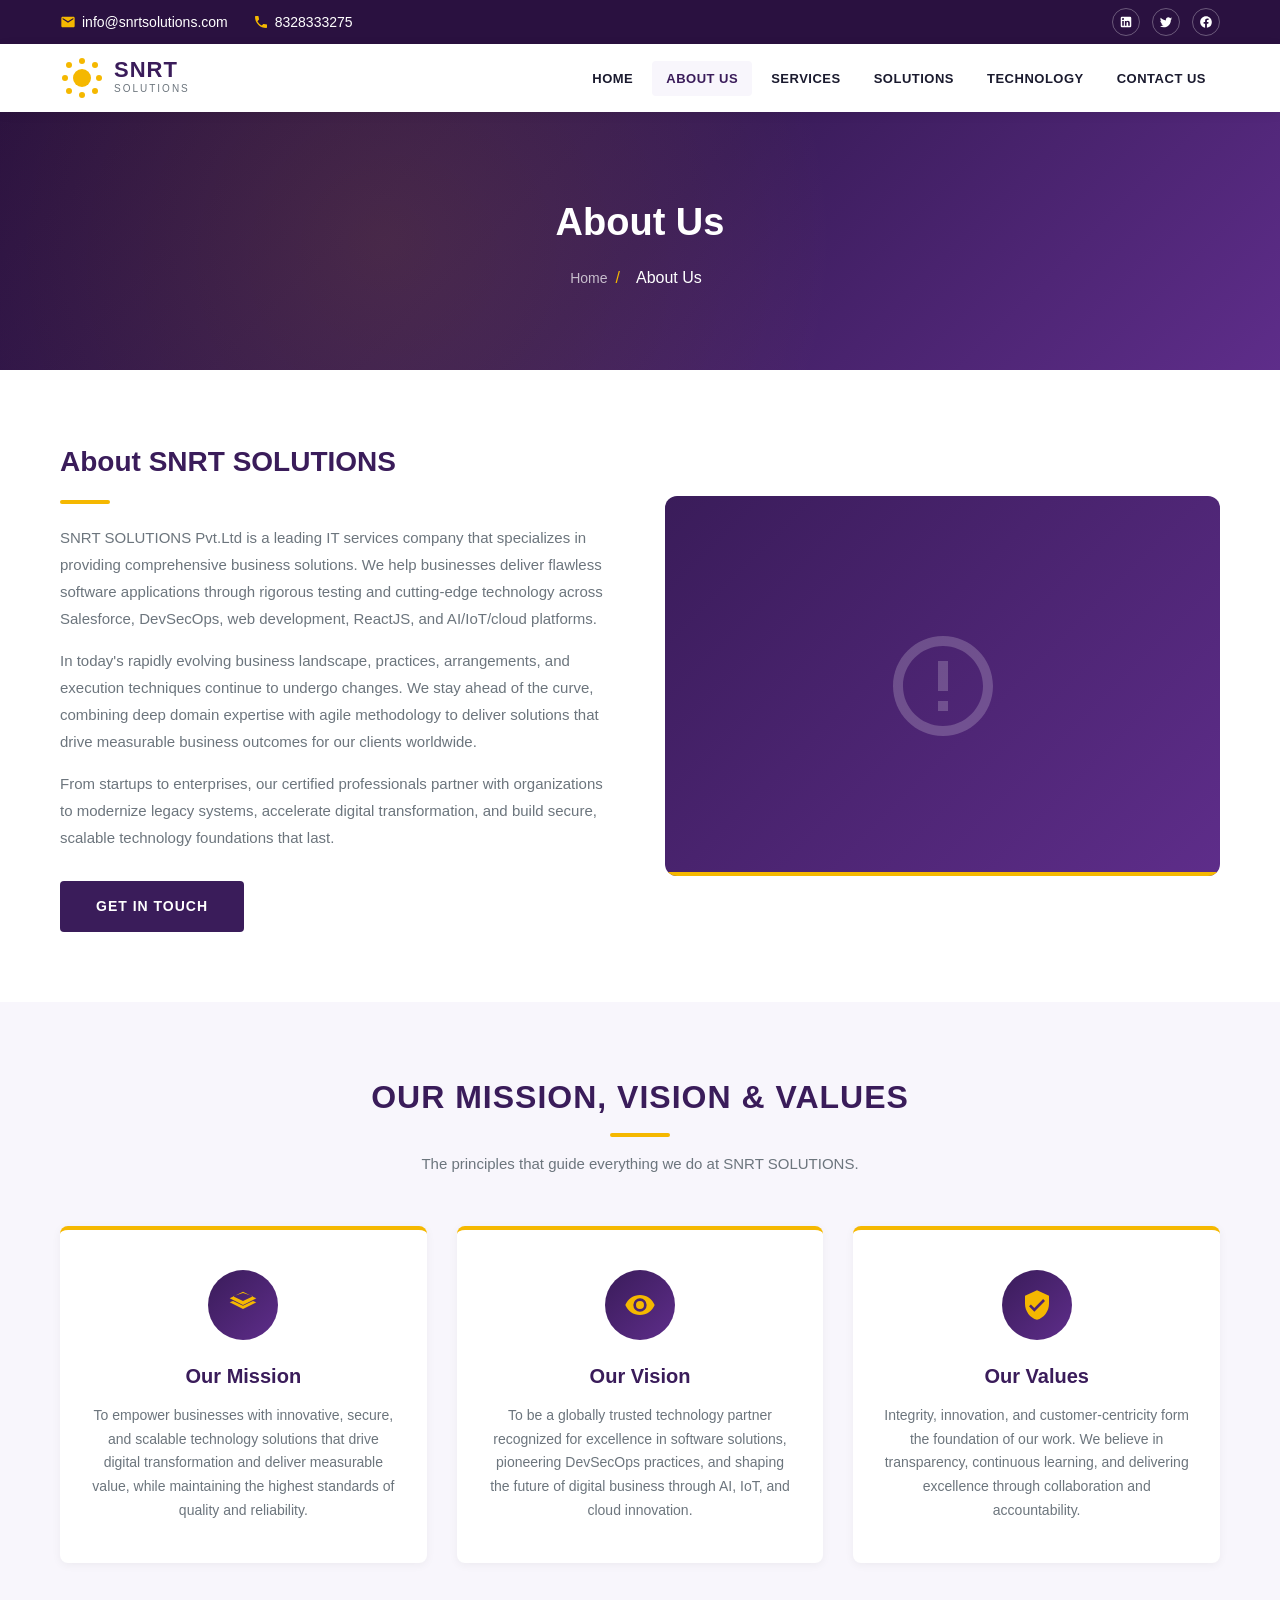
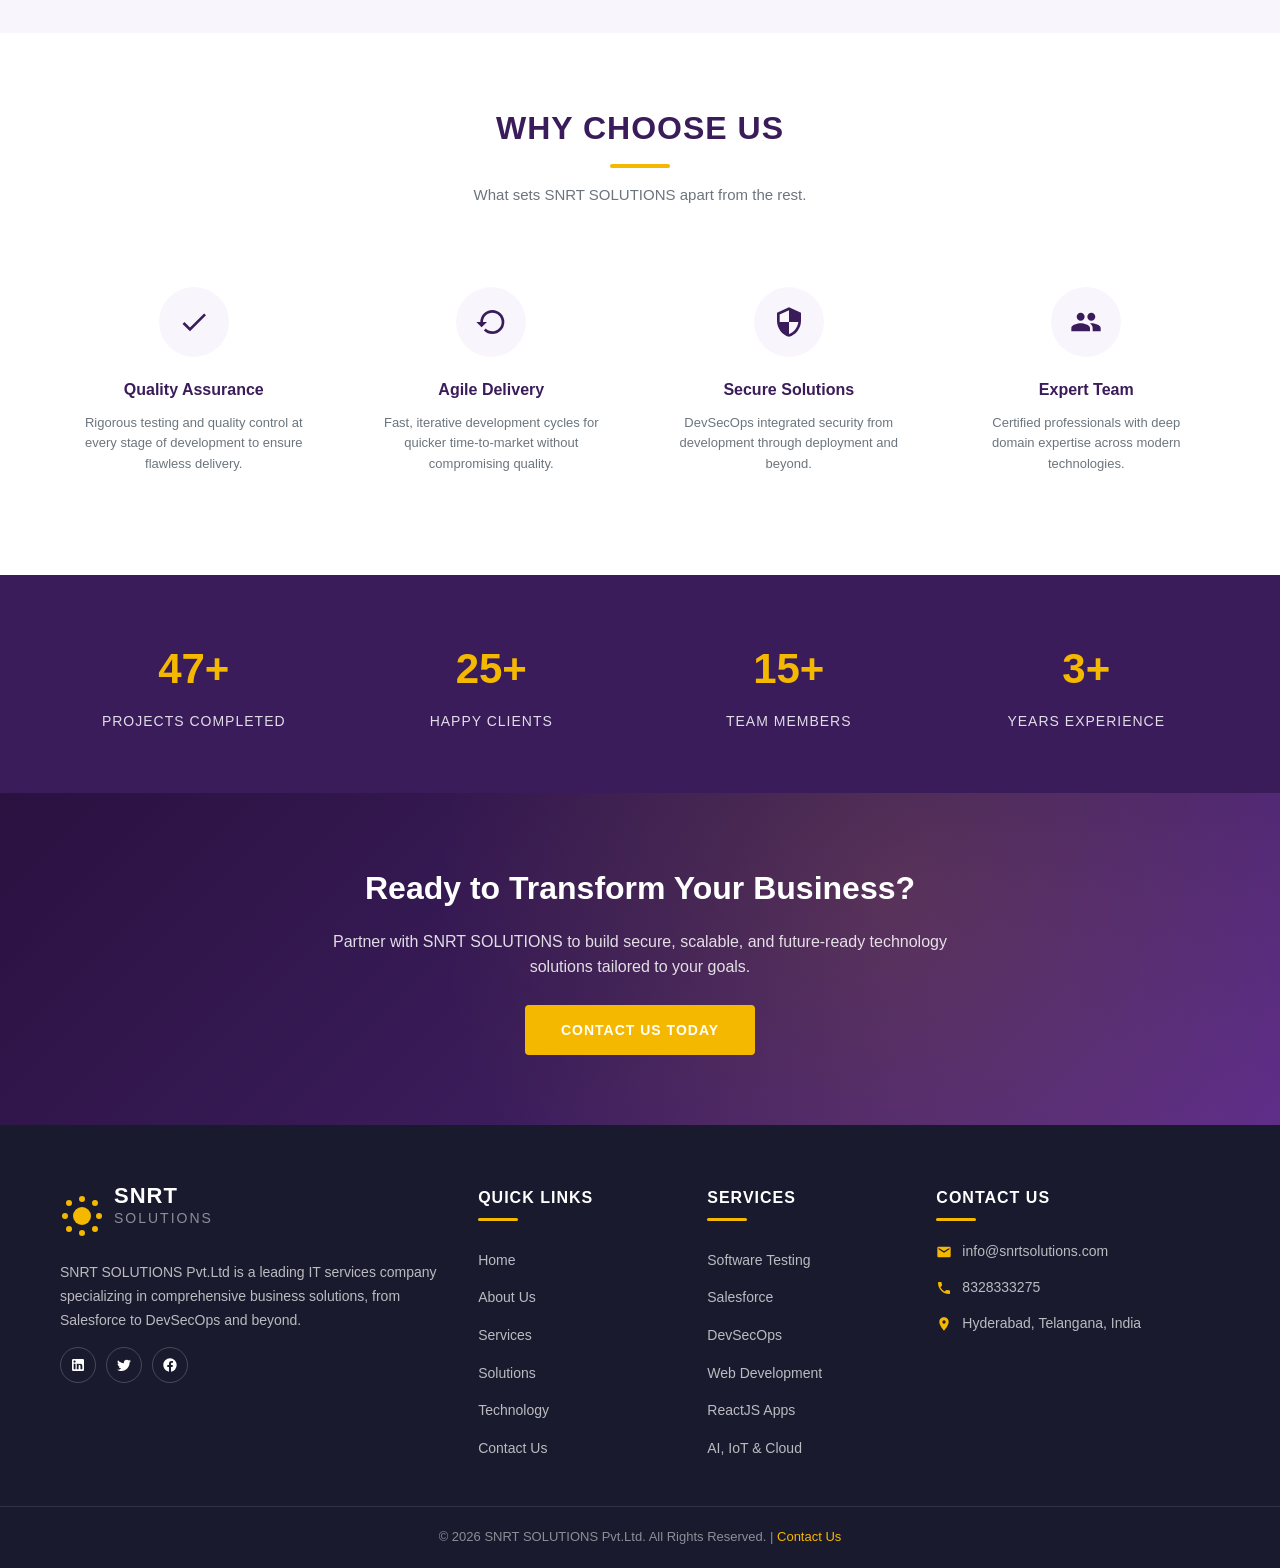
==== commit 942599d6: "Updated" ====
--- a/about.html
+++ b/about.html
@@ -19,7 +19,7 @@
         </a>
         <a href="tel:+919032141610">
           <svg viewBox="0 0 24 24"><path d="M6.62 10.79c1.44 2.83 3.76 5.14 6.59 6.59l2.2-2.2c.27-.27.67-.36 1.02-.24 1.12.37 2.33.57 3.57.57.55 0 1 .45 1 1V20c0 .55-.45 1-1 1-9.39 0-17-7.61-17-17 0-.55.45-1 1-1h3.5c.55 0 1 .45 1 1 0 1.25.2 2.45.57 3.57.11.35.03.74-.25 1.02l-2.2 2.2z"/></svg>
-          90321 41610
+          8328333275
         </a>
       </div>
       <div class="social-icons">
@@ -276,7 +276,7 @@
           </div>
           <div class="contact-item">
             <svg viewBox="0 0 24 24"><path d="M6.62 10.79c1.44 2.83 3.76 5.14 6.59 6.59l2.2-2.2c.27-.27.67-.36 1.02-.24 1.12.37 2.33.57 3.57.57.55 0 1 .45 1 1V20c0 .55-.45 1-1 1-9.39 0-17-7.61-17-17 0-.55.45-1 1-1h3.5c.55 0 1 .45 1 1 0 1.25.2 2.45.57 3.57.11.35.03.74-.25 1.02l-2.2 2.2z"/></svg>
-            <p>90321 41610</p>
+            <p>8328333275</p>
           </div>
           <div class="contact-item">
             <svg viewBox="0 0 24 24"><path d="M12 2C8.13 2 5 5.13 5 9c0 5.25 7 13 7 13s7-7.75 7-13c0-3.87-3.13-7-7-7zm0 9.5a2.5 2.5 0 0 1 0-5 2.5 2.5 0 0 1 0 5z"/></svg>
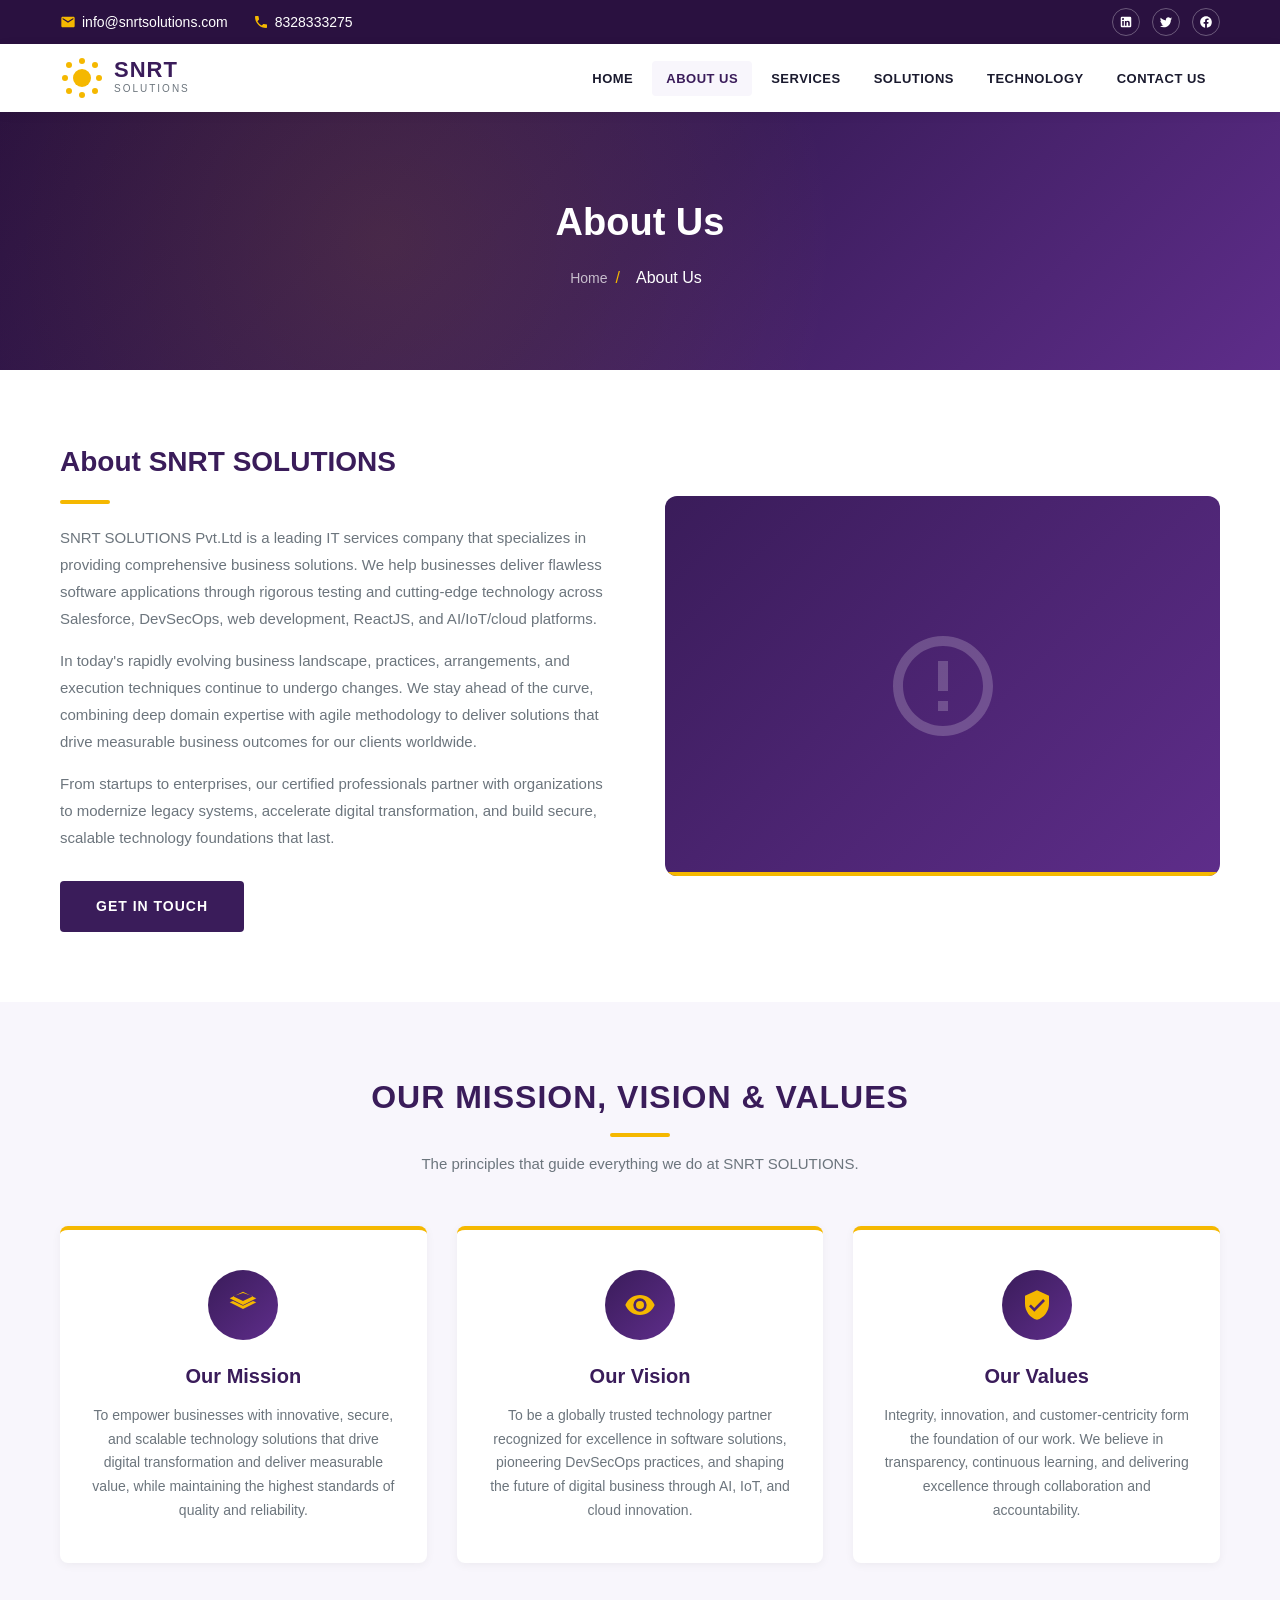
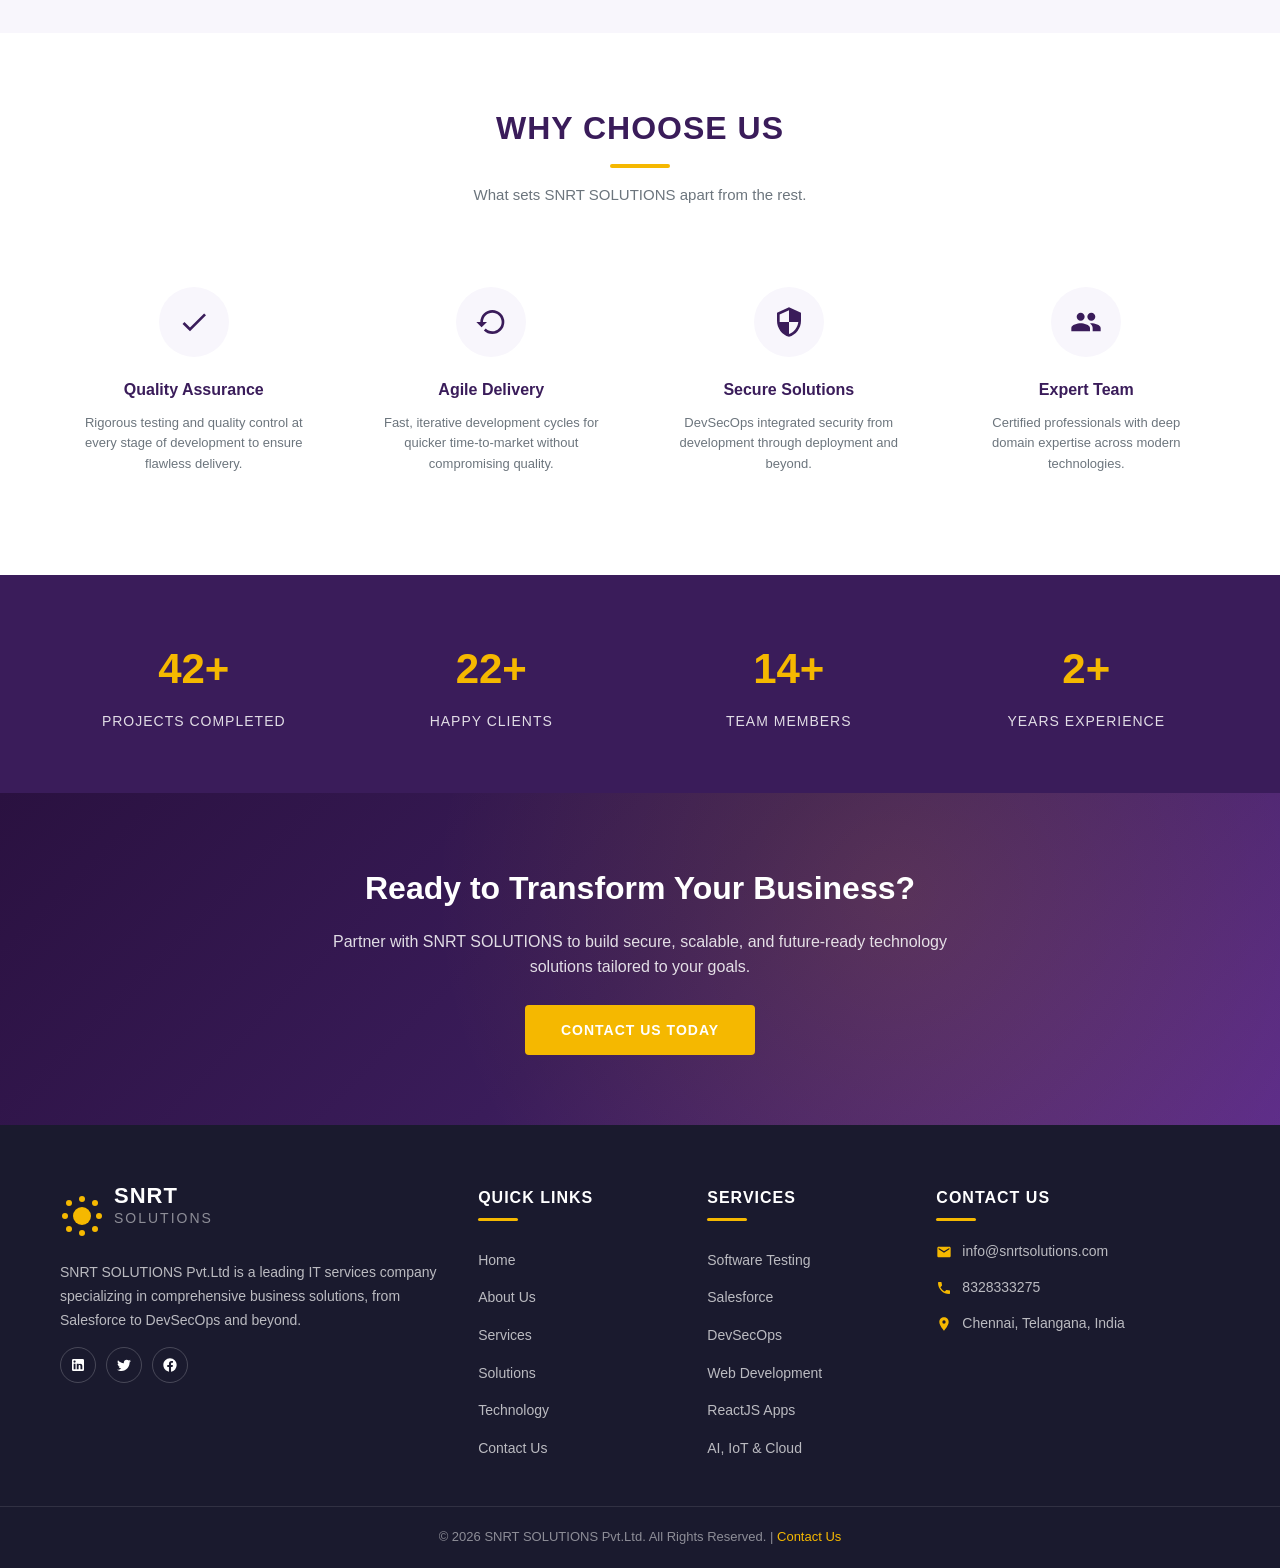
==== commit 62da73ff: "updated state" ====
--- a/about.html
+++ b/about.html
@@ -280,7 +280,7 @@
           </div>
           <div class="contact-item">
             <svg viewBox="0 0 24 24"><path d="M12 2C8.13 2 5 5.13 5 9c0 5.25 7 13 7 13s7-7.75 7-13c0-3.87-3.13-7-7-7zm0 9.5a2.5 2.5 0 0 1 0-5 2.5 2.5 0 0 1 0 5z"/></svg>
-            <p>Hyderabad, Telangana, India</p>
+            <p>Chennai, Telangana, India</p>
           </div>
         </div>
       </div>
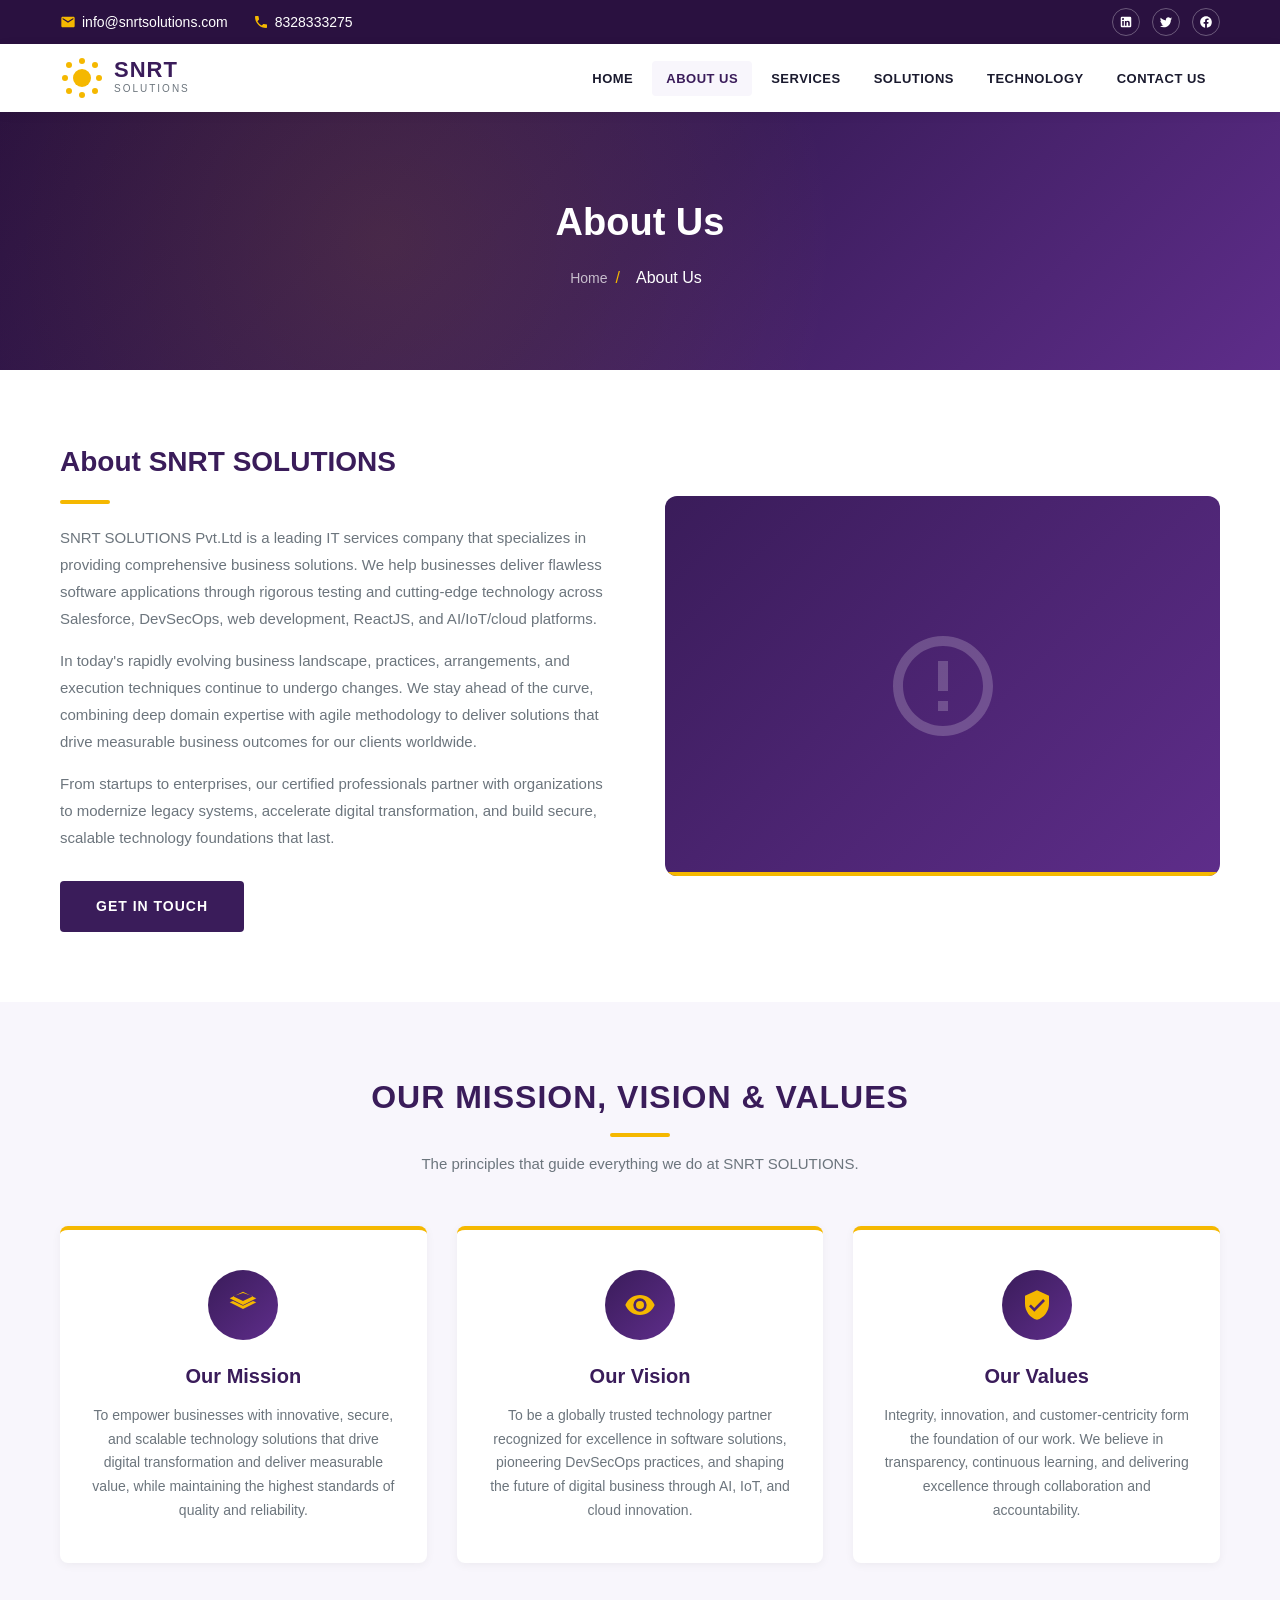
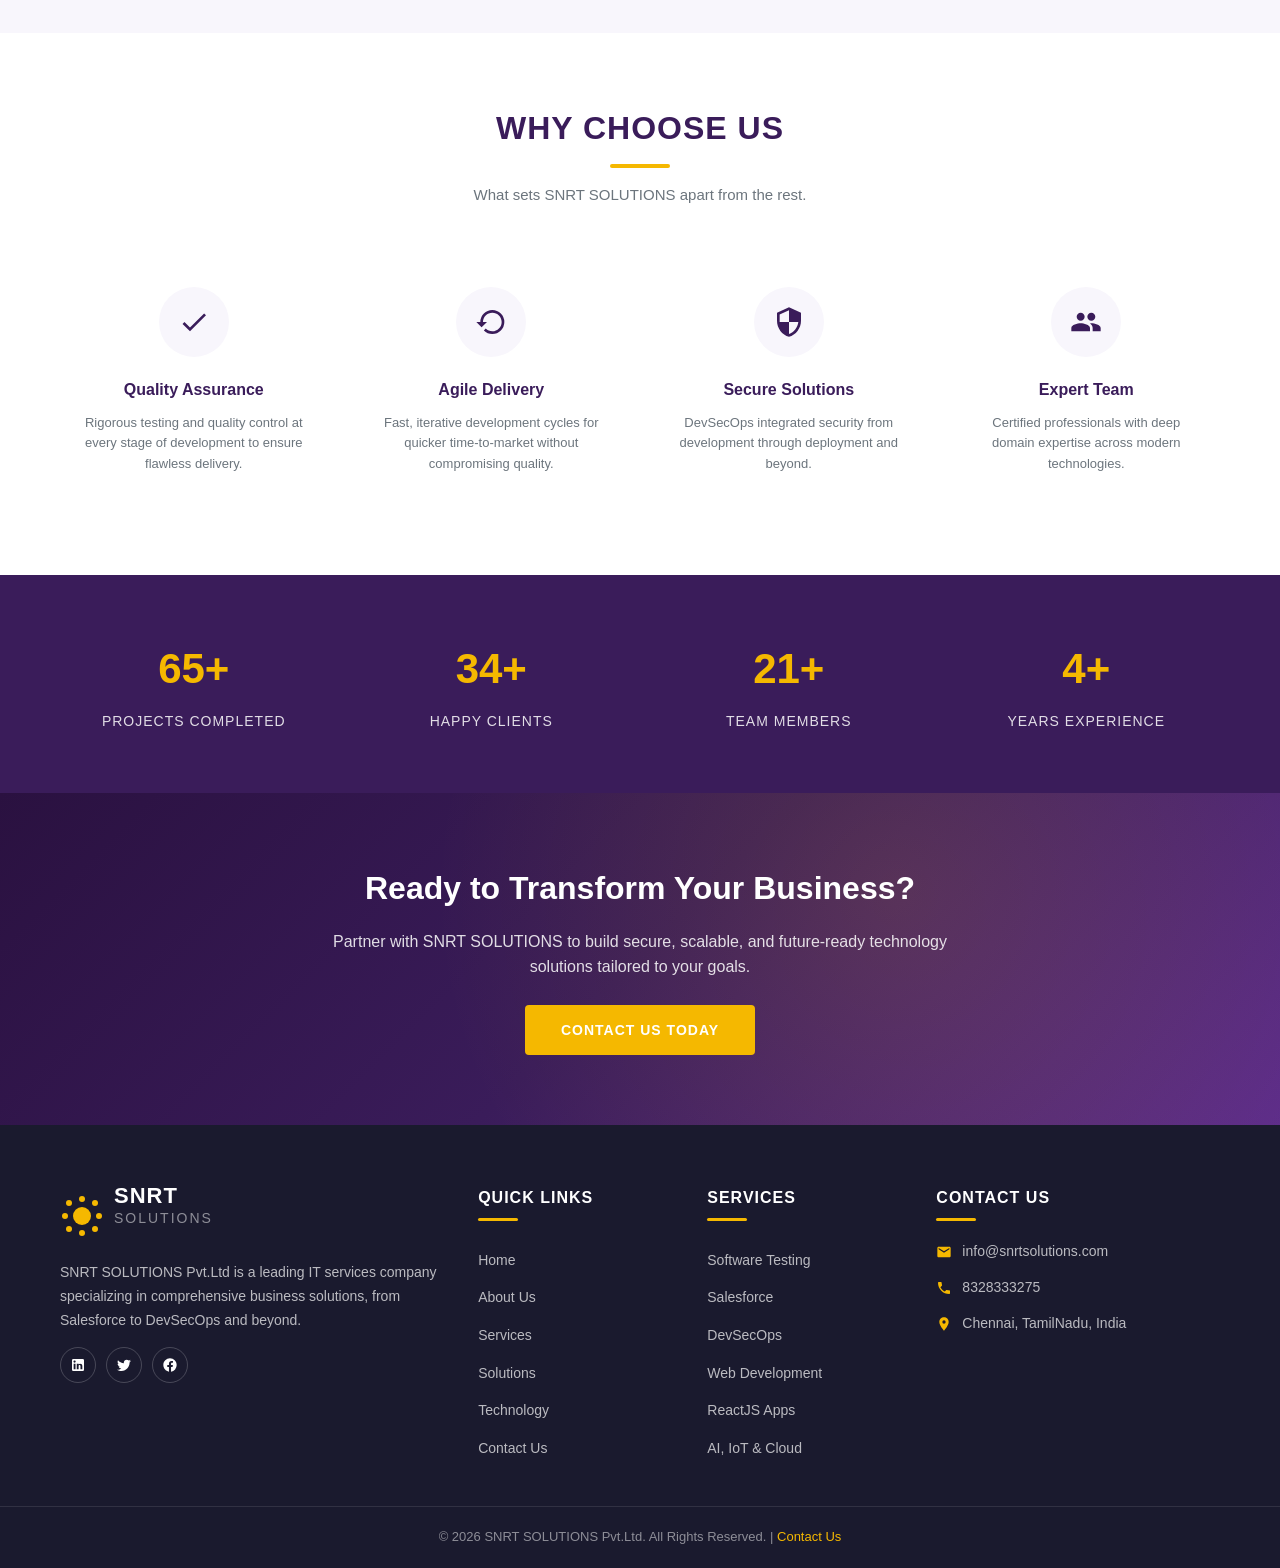
==== commit 41baf732: "updated g" ====
--- a/about.html
+++ b/about.html
@@ -280,7 +280,7 @@
           </div>
           <div class="contact-item">
             <svg viewBox="0 0 24 24"><path d="M12 2C8.13 2 5 5.13 5 9c0 5.25 7 13 7 13s7-7.75 7-13c0-3.87-3.13-7-7-7zm0 9.5a2.5 2.5 0 0 1 0-5 2.5 2.5 0 0 1 0 5z"/></svg>
-            <p>Chennai, Telangana, India</p>
+            <p>Chennai, TamilNadu, India</p>
           </div>
         </div>
       </div>
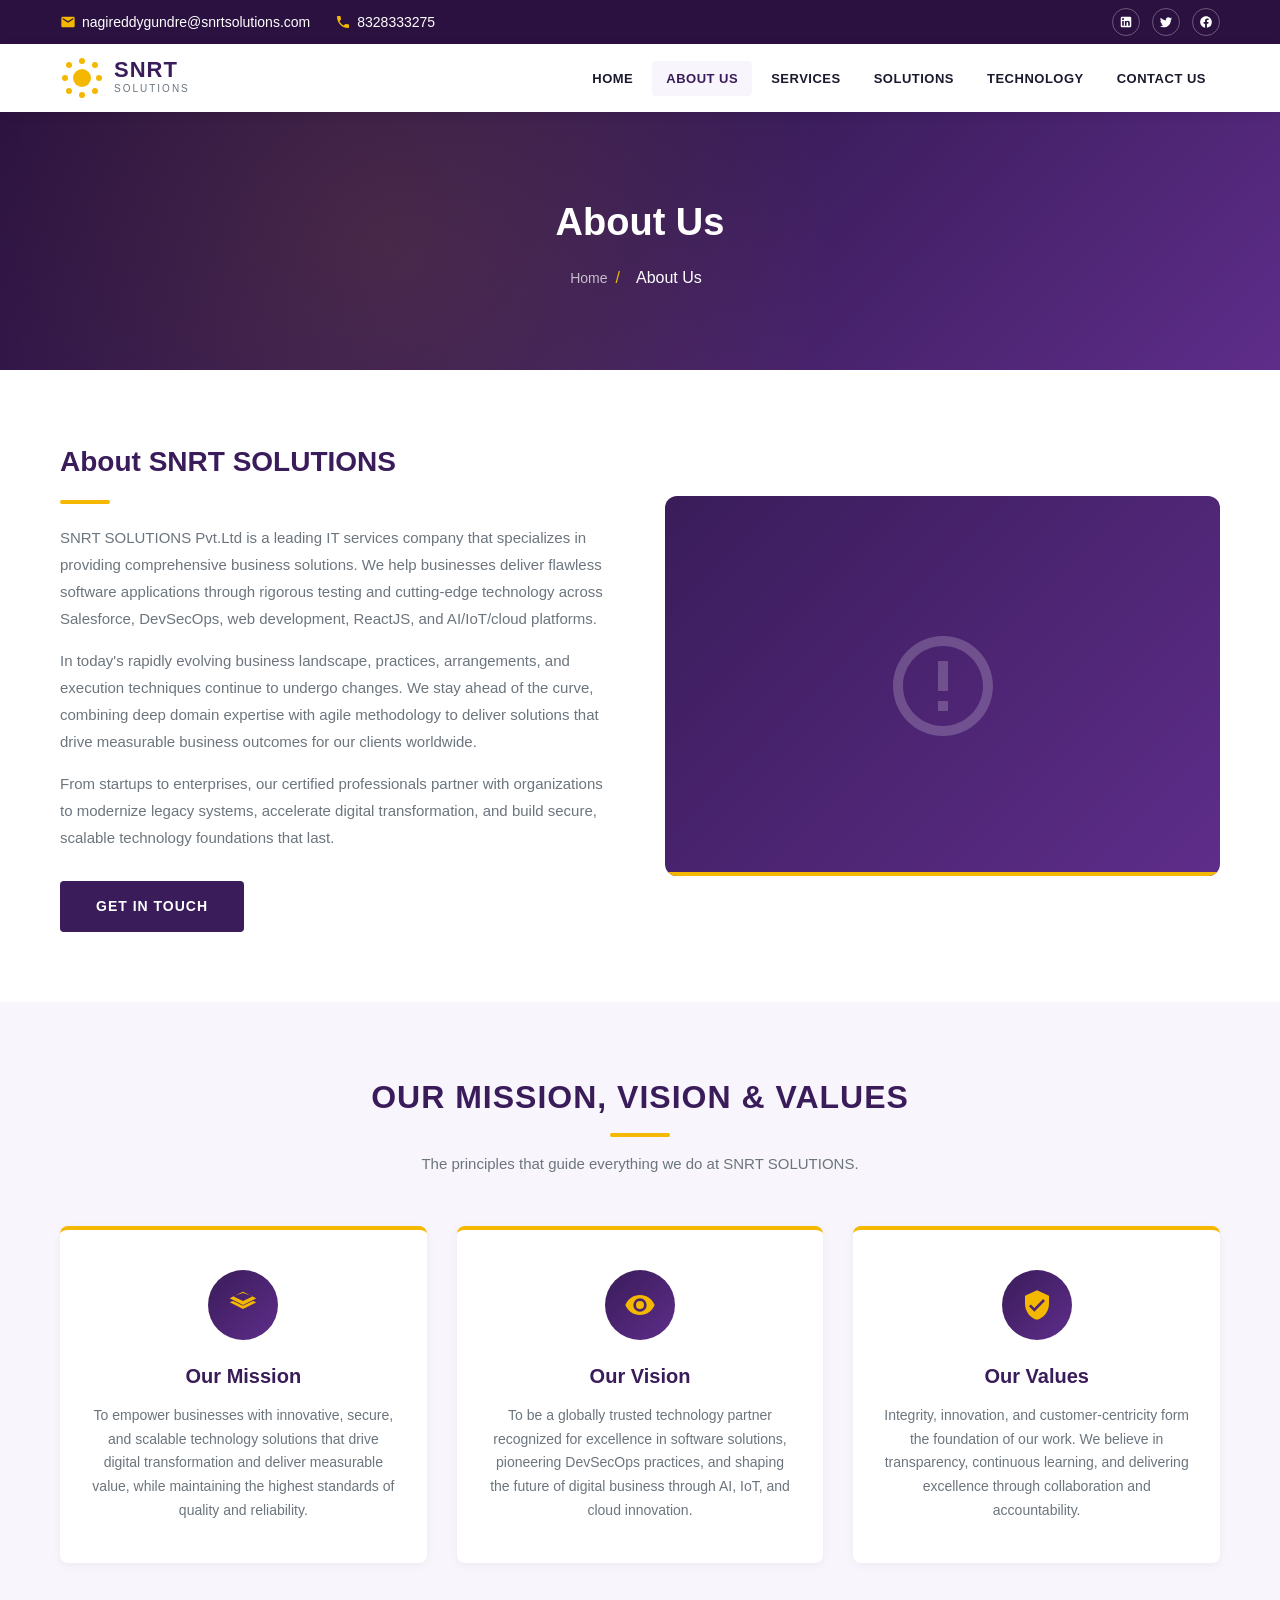
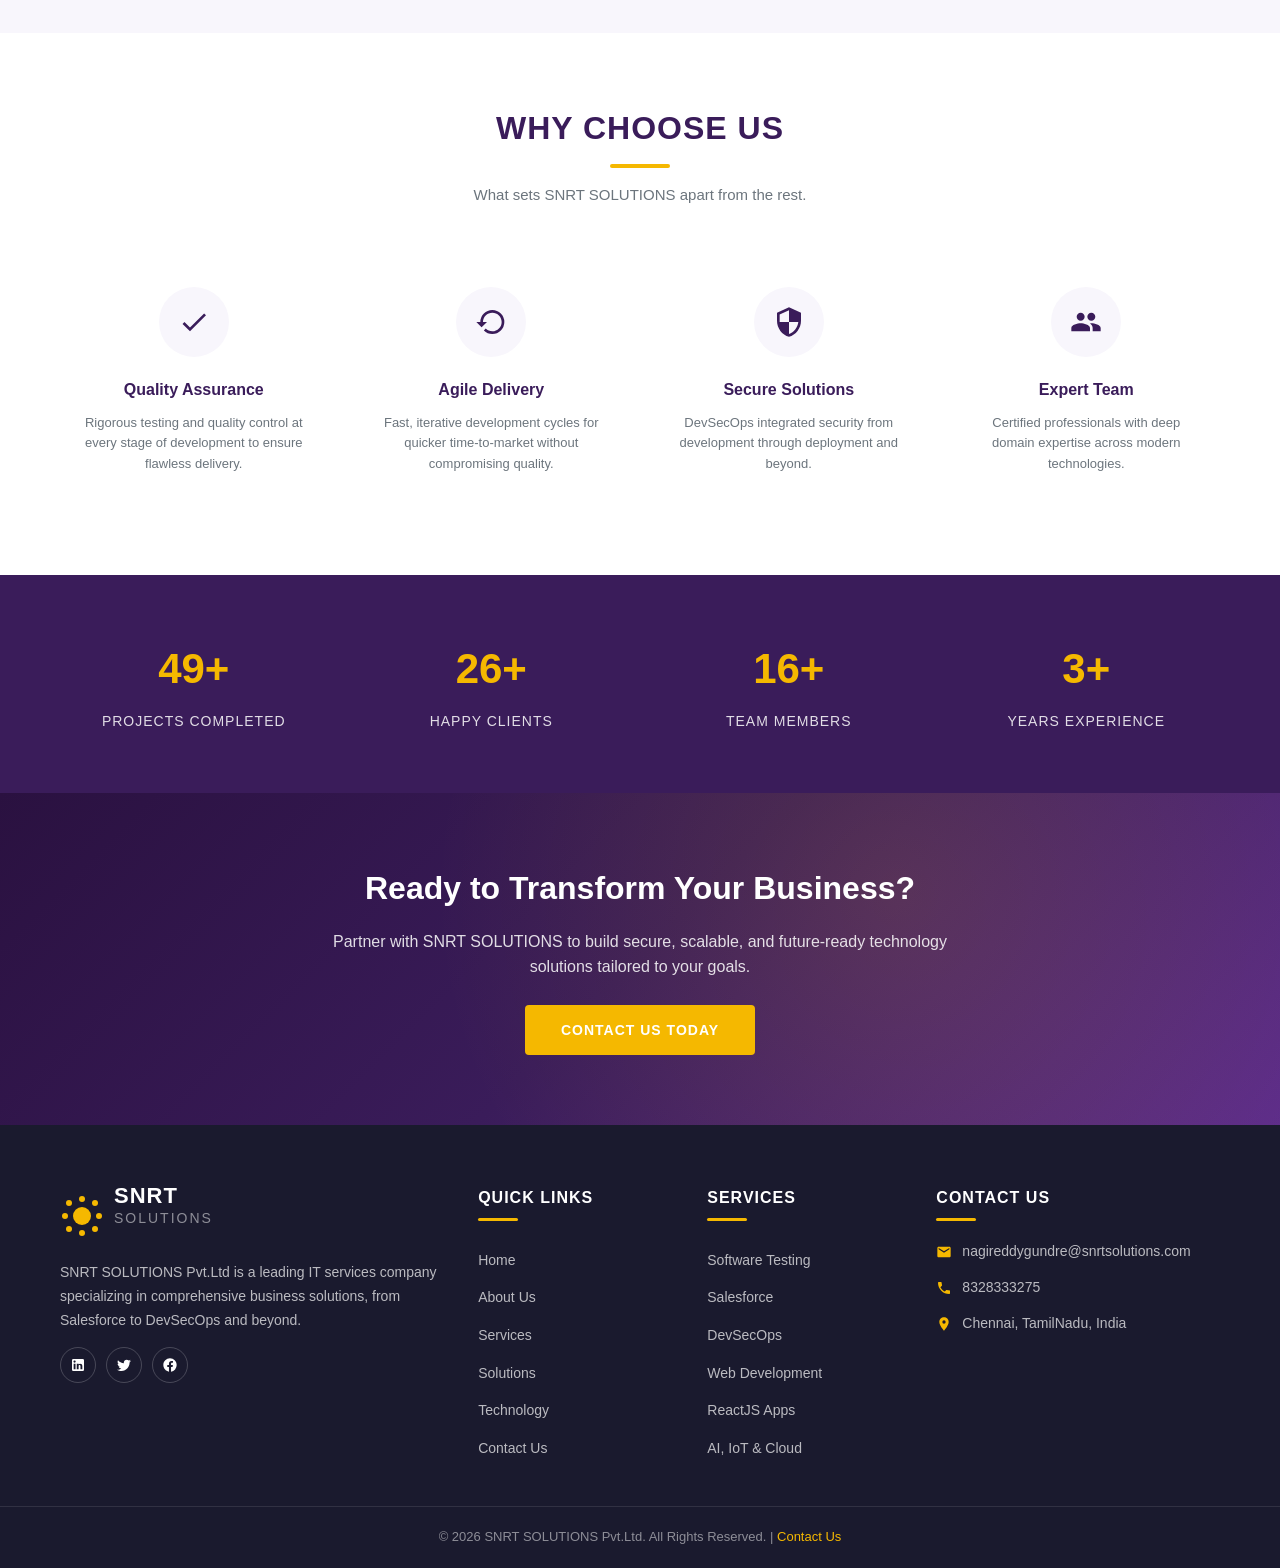
==== commit 7b8f0658: "updated mailid" ====
--- a/about.html
+++ b/about.html
@@ -13,9 +13,9 @@
   <div class="top-bar">
     <div class="container">
       <div class="contact-info">
-        <a href="mailto:info@snrtsolutions.com">
+        <a href="mailto:nagireddygundre@snrtsolutions.com">
           <svg viewBox="0 0 24 24"><path d="M20 4H4c-1.1 0-1.99.9-1.99 2L2 18c0 1.1.9 2 2 2h16c1.1 0 2-.9 2-2V6c0-1.1-.9-2-2-2zm0 4l-8 5-8-5V6l8 5 8-5v2z"/></svg>
-          info@snrtsolutions.com
+          nagireddygundre@snrtsolutions.com
         </a>
         <a href="tel:+919032141610">
           <svg viewBox="0 0 24 24"><path d="M6.62 10.79c1.44 2.83 3.76 5.14 6.59 6.59l2.2-2.2c.27-.27.67-.36 1.02-.24 1.12.37 2.33.57 3.57.57.55 0 1 .45 1 1V20c0 .55-.45 1-1 1-9.39 0-17-7.61-17-17 0-.55.45-1 1-1h3.5c.55 0 1 .45 1 1 0 1.25.2 2.45.57 3.57.11.35.03.74-.25 1.02l-2.2 2.2z"/></svg>
@@ -272,7 +272,7 @@
           <h3>Contact Us</h3>
           <div class="contact-item">
             <svg viewBox="0 0 24 24"><path d="M20 4H4c-1.1 0-1.99.9-1.99 2L2 18c0 1.1.9 2 2 2h16c1.1 0 2-.9 2-2V6c0-1.1-.9-2-2-2zm0 4l-8 5-8-5V6l8 5 8-5v2z"/></svg>
-            <p>info@snrtsolutions.com</p>
+            <p>nagireddygundre@snrtsolutions.com</p>
           </div>
           <div class="contact-item">
             <svg viewBox="0 0 24 24"><path d="M6.62 10.79c1.44 2.83 3.76 5.14 6.59 6.59l2.2-2.2c.27-.27.67-.36 1.02-.24 1.12.37 2.33.57 3.57.57.55 0 1 .45 1 1V20c0 .55-.45 1-1 1-9.39 0-17-7.61-17-17 0-.55.45-1 1-1h3.5c.55 0 1 .45 1 1 0 1.25.2 2.45.57 3.57.11.35.03.74-.25 1.02l-2.2 2.2z"/></svg>
